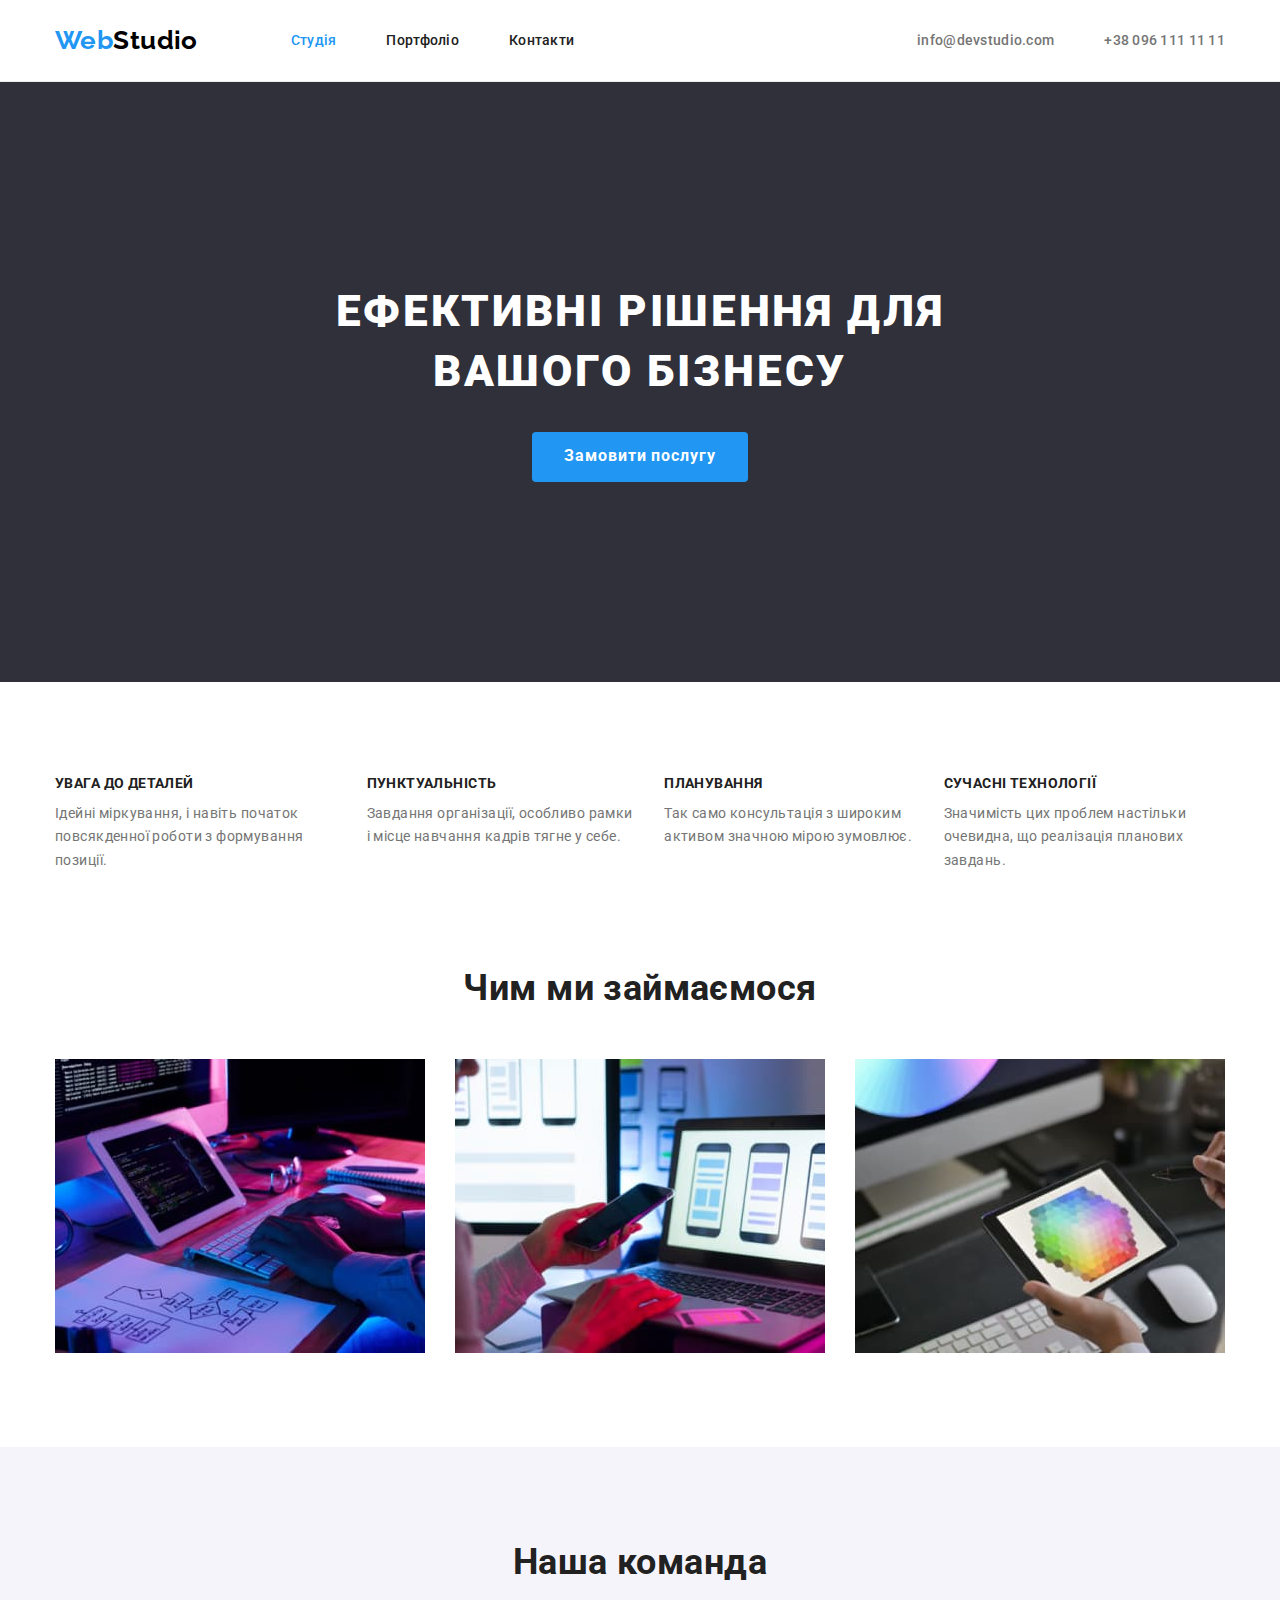
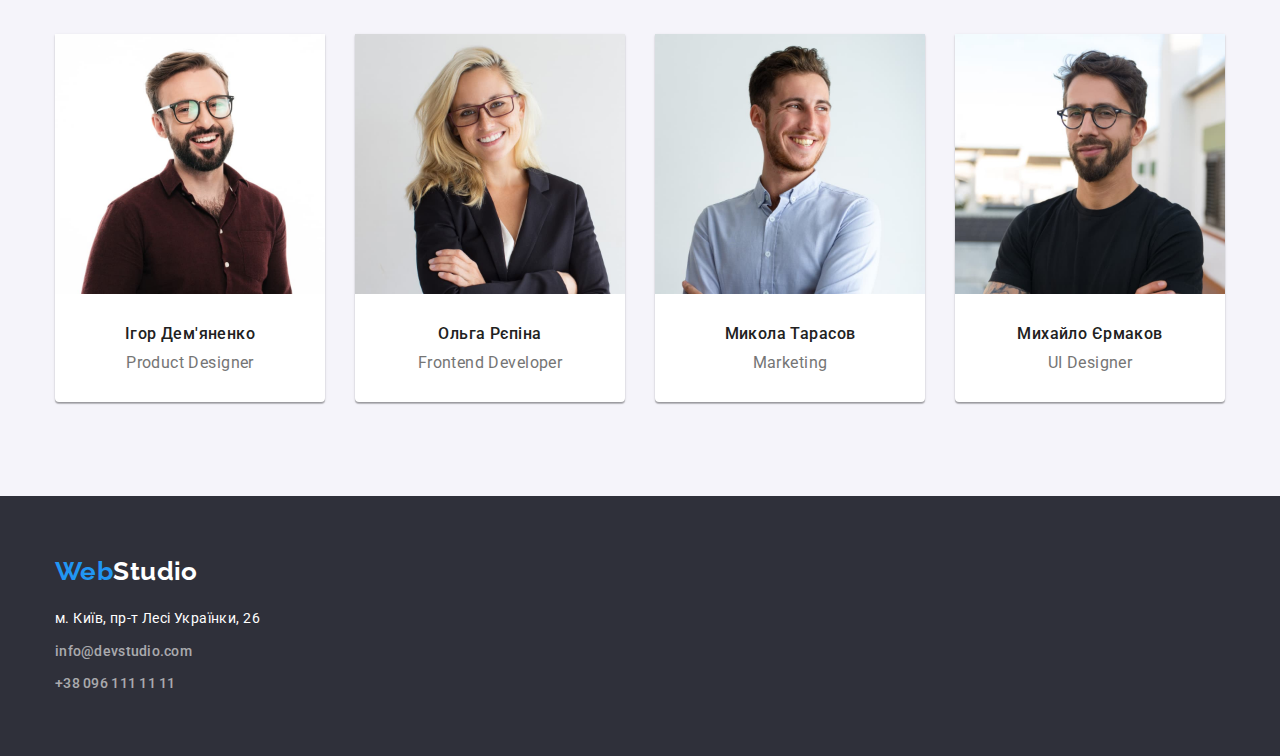
==== index.html @ d0f65059 "Добавлено исправления ментера" ====
<!DOCTYPE html>
<html lang="uk">
  <head>
    <meta charset="UTF-8" />
    <meta http-equiv="X-UA-Compatible" content="IE=edge" />
    <meta name="viewport" content="width=device-width, initial-scale=1.0" />
    <title>Головна</title>
    <!-- шрифти -->
    <link rel="preconnect" href="https://fonts.googleapis.com" />
    <link rel="preconnect" href="https://fonts.gstatic.com" crossorigin />
    <link
      href="https://fonts.googleapis.com/css2?family=Raleway:wght@700&family=Roboto:wght@400;500;700;900&display=swap"
      rel="stylesheet"
    />
    <!-- стилі -->
    <link
      rel="stylesheet"
      href=" https://cdnjs.cloudflare.com/ajax/libs/modern-normalize/1.1.0/modern-normalize.min.css"
    />
    <link rel="stylesheet" href="./css/styles.css" />
    <!-- <link rel="stylesheet" href="./css/main.css" /> -->
  </head>
  <body>
    <!-- Шапка сайту -->
    <header class="header">
      <div class="container div-header">
        <nav class="header-nav">
          <a class="logo logo-header link" href="./"><span class="logo-accent">Web</span>Studio</a>

          <ul class="menu list">
            <li class="menu-item">
              <a class="menu-link link-options link current" href="./index.html">Студія</a>
            </li>
            <li class="menu-item">
              <a class="menu-link link-options link" href="./portfolio.html">Портфоліо</a>
            </li>
            <li class="menu-item">
              <a class="menu-link link-options link" href="">Контакти</a>
            </li>
          </ul>
        </nav>
        <ul class="header-list list">
          <li class="header-list-inem">
            <a class="mailto link-options link" href="mailto:info@devstudio.com"
              >info@devstudio.com</a
            >
          </li>
          <li class="header-list-inem">
            <a class="contact-phone-number link-options link" href="tel:+380961111111"
              >+38 096 111 11 11</a
            >
          </li>
        </ul>
      </div>
    </header>

    <main>
      <!-- головна секція -->
      <section class="hero">
        <div class="container">
          <h1 class="hero-title title-transform">Ефективні рішення для вашого бізнесу</h1>
          <button class="button-primary button" type="button">Замовити послугу</button>
        </div>
      </section>

      <!-- секція без заголовку -->
      <section class="benefits section">
        <div class="container">
          <h2 class="visually-hidden">Наші переваги</h2>
          <ul class="benefits-list list">
            <li class="benefits-list-item">
              <h3 class="benefits-list-title title-transform">Увага до деталей</h3>
              <p class="benefits-list-text">
                Ідейні міркування, і навіть початок повсякденної роботи з формування позиції.
              </p>
            </li>
            <li class="benefits-list-item">
              <h3 class="benefits-list-title title-transform">Пунктуальність</h3>
              <p class="benefits-list-text">
                Завдання організації, особливо рамки і місце навчання кадрів тягне у себе.
              </p>
            </li>
            <li class="benefits-list-item">
              <h3 class="benefits-list-title title-transform">Планування</h3>
              <p class="benefits-list-text">
                Так само консультація з широким активом значною мірою зумовлює.
              </p>
            </li>
            <li class="benefits-list-item">
              <h3 class="benefits-list-title title-transform">Сучасні технології</h3>
              <p class="benefits-list-text">
                Значимість цих проблем настільки очевидна, що реалізація планових завдань.
              </p>
            </li>
          </ul>
        </div>
      </section>

      <!-- Список із картинок -->
      <section class="work section">
        <div class="container">
          <h2 class="work-title title">Чим ми займаємося</h2>
          <ul class="work-list list">
            <li class="work-list-item">
              <img
                class="work-list-item-img"
                src="./images/working_1.jpg"
                alt="Руки на клавіатурі перед монітором"
                width="370"
                height="294"
              />
            </li>
            <li class="work-list-item">
              <img
                class="work-list-item-img"
                src="./images/working_2.jpg"
                alt="Рука тримає телефон"
                width="370"
                height="294"
              />
            </li>
            <li class="work-list-item">
              <img
                class="work-list-item-img"
                src="./images/working_3.jpg"
                alt="Рука тримає планшет"
                width="370"
                height="294"
              />
            </li>
          </ul>
        </div>
      </section>

      <!-- команда  -->
      <section class="team section">
        <div class="container">
          <h2 class="team-title title">Наша команда</h2>
          <ul class="team-list list">
            <li class="team-list-item">
              <img
                class="team-list-item-img"
                src="./images/igor_demyanenko.jpg"
                alt="Ігор Дем'яненко"
                width="270"
                height="260"
              />
              <div class="div-team-item">
                <h3 class="team-list-item-title">Ігор Дем'яненко</h3>
                <p class="team-list-item-text">Product Designer</p>
              </div>
            </li>

            <li class="team-list-item">
              <img
                class="team-list-item-img"
                src="./images/olga_repina.jpg"
                alt="Ольга Рєпіна"
                width="270"
                height="260"
              />
              <div class="div-team-item">
                <h3 class="team-list-item-title">Ольга Рєпіна</h3>
                <p class="team-list-item-text">Frontend Developer</p>
              </div>
            </li>

            <li class="team-list-item">
              <img
                class="team-list-item-img"
                src="./images/nikolai_tarasov.jpg"
                alt="Микола Тарасов"
                width="270"
                height="260"
              />
              <div class="div-team-item">
                <h3 class="team-list-item-title">Микола Тарасов</h3>
                <p class="team-list-item-text">Marketing</p>
              </div>
            </li>

            <li class="team-list-item">
              <img
                class="team-list-item-img"
                src="./images/mikhail_ermakov.jpg"
                alt="Михайло Єрмаков"
                width="270"
                height="260"
              />
              <div class="div-team-item">
                <h3 class="team-list-item-title">Михайло Єрмаков</h3>
                <p class="team-list-item-text">UI Designer</p>
              </div>
            </li>
          </ul>
        </div>
      </section>
    </main>

    <footer class="footer">
      <div class="container div-links">
        <a class="logo logo-footer link" href="./"><span class="logo-accent">Web</span>Studio</a>
        <address class="footer-address">
          <ul class="footer-address-list list">
            <li class="footer-address-list-item">
              <a
                class="address-maps link"
                href="https://goo.gl/maps/CPtrU1FHBa2aNyZL9"
                target="_blank"
                rel="noopener noreferrer nofollow"
              >
                м. Київ, пр-т Лесі Українки, 26
              </a>
            </li>
            <li class="address-maps">
              <a class="mailto mailto-footer link-options link" href="mailto:info@devstudio.com"
                >info@devstudio.com</a
              >
            </li>
            <li class="address-maps">
              <a
                class="contact-phone-number phone-footer link-options link"
                href="tel:+380961111111"
                >+38 096 111 11 11</a
              >
            </li>
          </ul>
        </address>
      </div>
    </footer>
  </body>
</html>
---- css/styles.css ----
/* сброс настроек браузера */
h1,
h2,
h3,
h4,
p {
    margin-top: 0;
    margin-bottom: 0;
}

ul,
ol {
    margin-top: 0;
    margin-bottom: 0;
    padding-left: 0;
}

button {
    cursor: pointer;
}

img {
    display: block;
}

.list {
    list-style: none;
}

.link {
    text-decoration: none;
}

/* ------------------------------------ */
:root {
    /* палитра цветов */
    --primary-color: #212121;
    --secondary-color: #757575;
    --secondary-transparent-color: rgba(255, 255, 255, 0.6);
    --additional-color: #ffffff;
    --accent-color: #2196F3;
    /* текст */
    --primary-font-family: 'Roboto', sans-serif;
    --secondary-font-family: 'Raleway', sans-serif;
    /* фон */
    --primary-background-color: #ffffff;
    --secondary-background-color: #2F303A;
    --accent-background-color: #F5F4FA;
}
body {
    color: var(--primary-color);
    font-family: var(--primary-font-family);
    background-color: var(--primary-background-color);        
    font-size: 14px;
    letter-spacing: 0.03em;
    
}

/* -------------------------------------------- */
.container{
    width: 1200px;
    padding-right: 15px;
    padding-left: 15px;
    margin-right: auto;
    margin-left: auto;
}
/* ----------HEADER------------------------------ */
/* logo */
.logo {
    color: #000000;
    font-family: var(--secondary-font-family);
    font-weight: 700;
    font-size: 26px;
    line-height: 1.19;
}
.logo-accent {
    color: var(--accent-color);
}

.logo:hover {
    color: var(--accent-color);
}
/*-------------------------------------------------*/
/* header - ссылки*/
.menu-link {
    color: var(--primary-color);
}
.link-options{
    font-weight: 500;
    line-height: 1.14;
    letter-spacing: 0.02em;
    font-style: normal;
}
.link-options:hover,
.link-options:focus {
    color: var(--accent-color);
}

.mailto,
.contact-phone-number {
    color: var(--secondary-color);
}
.current {
    color: var(--accent-color);
}
/* --------------------------------------------------------- */
/* header -  позиционированиу */
.header{
    padding-top: 25px;
    padding-bottom: 25px;
    border-bottom: 1px solid #ECECEC;
}
.div-header{
    display:flex;
    justify-content: space-between;
    align-items: center;    
}
.header-nav{
    display: flex;
}
.menu{
    display: flex;
    align-items: center;
    column-gap: 50px;  
}
.logo-header{
    margin-right: 93px;
}
.header-list{
    display: flex;
    column-gap: 50px;   
}
/* ---------------------------------------------------------- */
/* background */
/* .section-background{
    background-color: var(--secondary-background-color);
} */

.team {
    background-color: var(--accent-background-color);
}
.section{
    padding: 94px 0;
}
.benefits{
    padding-bottom: 0px;
}
/* ============   HERO   ======================= */
.hero {
    padding-top: 200px;
    padding-bottom: 200px;
    background-color: var(--secondary-background-color);
    text-align: center;
}
.hero-title {
    color: var(--additional-color);
    width: 696px;
    margin-right: auto;
    margin-left: auto;
    font-weight: 900;
    font-size: 44px;
    line-height: 1.36;    
    letter-spacing: 0.06em;
    margin-bottom: 30px;    
}
.title-transform{
    text-transform: uppercase;
}
/* ---------------------------------------------- */
/* кнопка */
.button {
    font-family: inherit;
    cursor: pointer;
    font-size: 16px;
    border: none;
}

.button-primary {
    color: var(--additional-color);
    background-color: var(--accent-color);
    font-weight: 700;
    line-height: 1.9;
    letter-spacing: 0.06em;
    width: 216px;
    height: 50px;   
    margin-right: auto;
    margin-left: auto;
    border-radius: 4px;
} 
.button-secondary {
    color: var(--primary-color);
    background-color: var(--accent-background-color);
    font-weight: 500;
    line-height: 1.6;     
    padding:6px 22px;
    border-radius: 4px;    
   
}
.button-primary:hover,
.button-primary:focus {
    background-color: #188CE8;
}
.button-secondary:hover,
.button-secondary:focus {
    color: var(--additional-color);
    background-color: var(--accent-color);
}

.button-activ:active{
    color: var(--accent-color);
}

/* =============  benefits  =========== */
/* скрываем заголовок */
.visually-hidden {
    position: absolute;
    white-space: nowrap;
    width: 1px;
    height: 1px;
    overflow: hidden;
    border: 0;
    padding: 0;
    clip: rect(0 0 0 0);
    clip-path: inset(50%);
    margin: -1px;    
}
/* ---------------------- */

.benefits-list-title {    
    font-size: 14px;
    line-height: 1.14; 
    margin-bottom: 10px;   
}

.benefits-list-text {
    color: var(--secondary-color);    
    line-height: 1.71;   
}
/* ------------------------- */
/* позиционирование */
.benefits-list{
    display: flex;
    column-gap: 30px;
}
.benefits-list-item {
    flex-basis: calc((100%-90px)/4);
}
/* ===============   work   ============================ */
/* заголовки для секции work и team */
.title {   
    font-size: 36px;
    line-height: 1.17;
    margin-bottom: 50px; 
    text-align: center;
}
/* ------------------------- */
/* позиционирование */
.work-list{
    display: flex;
    column-gap: 30px;
}
.work-list-item{
    flex-basis: calc((100%-60px)/3)
}

 /* =============   team   ================================ */
.team-list-item{
    background-color: var(--primary-background-color);
    box-shadow: 0px 1px 3px rgba(0, 0, 0, 0.12), 0px 1px 1px rgba(0, 0, 0, 0.14), 0px 2px 1px rgba(0, 0, 0, 0.2);
    border-radius: 0px 0px 4px 4px;
    flex-basis: calc((100%-90px)/4)
}

.team-list-item-title {
    font-weight: 500;
    font-size: 16px;
    line-height: 1.19;   
    margin-bottom: 10px;
    text-align: center;
}    
.team-list-item-text {
    color: var(--secondary-color);    
    font-size: 16px;
    line-height: 1.19; 
    text-align: center;
   }
   .div-team-item{
    padding: 30px;
   }

/* ----------------------- */
/* позиционирование */
.team-list{
    display: flex;
    column-gap: 30px;
}
/* ===============   footer   =================================== */

.address-maps {
    color: var(--additional-color);    
    line-height: 1.71; 
    font-style: normal; 
}

.mailto-footer,
.phone-footer{
    color: rgba(255, 255, 255, 0.6);
    

}

/* ---------------------------------------------- */
/* позиционирование */
.logo-footer {
    color: var(--additional-color);
    margin-bottom: 20px;
}

.footer {
    padding: 60px 0;
    background-color: var(--secondary-background-color);
}
/* ============================= */
 .div-links{
    display: flex;
    flex-direction: column;
}

  .footer-address-list { 
    display: flex;
    flex-direction: column;
    row-gap: 9px;
}

/*================   portfolio   =========================== */

.portfolio-link-title{ 
    color: var(--primary-color);   
    font-size: 18px;
    line-height: 2;
    letter-spacing: 0.06em;   
}
.portfolio-link-text{
    color: var(--secondary-color);   
    font-size: 16px;
    line-height: 1.19;
   }

/*----------------------------------------------------------*/
/* позиционирование */

.portfolio-btn-list{
display: flex;
justify-content: center;
column-gap: 8px;
margin-bottom: 50px;
    
}

 .portfolio-links-list {    
    display: flex;
    flex-wrap: wrap;
    gap: 30px;    
 }

  /* .portfolio-link-item{     */
    /* border-bottom: 1px solid #EEEEEE; */
    /* flex-basis: calc((100%-60px)/3); */
 /* }  */

 .div-link-border{
    border:  1px solid #EEEEEE;
    padding: 20px 24px;
 }
 /* ---------------------------------------------------------- */
---- css/main.css ----
/* сброс настроек браузера */
h1,
h2,
h3,
h4,
p {
    margin-top: 0;
    margin-bottom: 0;
}

ul,
ol {
    margin-top: 0;
    margin-bottom: 0;
    padding-left: 0;
}

button {
    cursor: pointer;
}

img {
    display: block;
}

.list {
    list-style: none;
}

.link {
    text-decoration: none;
}

/* ------------------------------------ */
.container {
    width: 1200px;
    margin-left: auto;
    margin-right: auto;
    padding-left: 15px;
    padding-right: 15px;

}

/* ------------------------------------- */
:root {
    /* палитра цветов */
    --primary-color: #212121;
    --secondary-color: #757575;
    --secondary-transparent-color: rgba(255, 255, 255, 0.6);
    --additional-color: #ffffff;

    --accent-color: #2196F3;
    /* текст */
    --primary-font-family: 'Roboto', sans-serif;
    --secondary-font-family: 'Raleway', sans-serif;
    /* фон */
    --primary-background-color: #ffffff;
    --secondary-background-color: #2F303A;
    --accent-background-color: #F5F4FA;
}

body {
    color: var(--primary-color);
    font-family: var(--primary-font-family);
    background-color: var(--primary-background-color);
    letter-spacing: 0.03em;
    /* font-weight: 400; */
    font-size: 14px;
    line-height: 1.9;
}

/* -------------------------------------------- */
/* logo */
.accent {
    color: var(--accent-color);
}

.logo {
    color: #000000;
    font-family: Raleway;
    font-weight: 700;
    font-size: 26px;
    line-height: 1.19;

}

.footer-logo {
    color: var(--additional-color);
    margin-right: auto;
    margin-bottom: 20px;
}

.logo:hover {
    color: var(--accent-color);
}

/*-------------------------------------------------*/
/* header */

.menu-link {
    color: var(--primary-color);
}

.menu-link,
.mailto,
.contact-phone-number {
    font-weight: 500;
    line-height: 1.14;
    letter-spacing: 0.02em;
}

.menu-link:hover,
.menu-link:focus {
    color: var(--accent-color);
}

.mailto,
.contact-phone-number {
    color: var(--secondary-color);
}

/* ------------------------ */
/* header позиционирование */
.header-div-container {
    display: flex;
    justify-content: space-between;
    align-items: center;
}

.header-nav {
    display: flex;
    align-items: center;
}

.logo-header {
    margin-right: 93px;
}

.menu {
    display: flex;
    align-items: center;
    gap: 50px;
}

.header-list {
    display: flex;
    align-items: center;
    gap: 50px;
}

.header {
    padding-top: 24px;
    padding-bottom: 25px;
}


/* --------------------------------------------------------- */
/* задний фон */
.hero,
.footer {
    background-color: var(--secondary-background-color);
}

.hero {
    padding-top: 200px;
    padding-bottom: 200px;
}

.team {
    background-color: var(--accent-background-color);
}

.section {
    padding: 94px;
}

/* ----------------------------------------------------------- */
/* hero */
.hero-title {
    color: var(--additional-color);
    font-weight: 900;
    font-size: 44px;
    line-height: 1.36;
    letter-spacing: 0.06em;
    text-transform: uppercase;
    align-content: center;
}

/*-------------------- */
/* ---------------------------------------------- */
/* кнопка */
.button {
    font-family: inherit;
    cursor: pointer;
    font-size: 16px;
}

.button-primary {
    color: var(--additional-color);
    background-color: var(--accent-color);
    font-weight: 700;
    letter-spacing: 0.06em;
}

.button-secondary {
    color: var(--primary-color);
    background-color: var(--accent-background-color);
    font-weight: 500;
    line-height: 1.6;
}

.button-primary:hover,
.button-primary:focus {
    background-color: #188CE8;
}

.button-secondary:hover,
.button-secondary:focus {
    color: var(--additional-color);
    background-color: var(--accent-color);
}

.button-activ:active {
    color: var(--accent-color);
}

/* ----------------------------------------------------------- */
.benefits-list {
    display: flex;
    /* justify-content: space-between; */
    column-gap: 30px;
}

.benefits-list-item {
    flex-basis: calc((100%-90px)/4);
}

.benefits-list-title {
    font-size: 14px;
    line-height: 1.14;
    text-transform: uppercase;
    margin-bottom: 10px;
}

.benefits-list-text {
    color: var(--secondary-color);
    line-height: 1.71;
}

/* скрываем заголовок */
.visually-hidden {
    position: absolute;
    white-space: nowrap;
    width: 1px;
    height: 1px;
    overflow: hidden;
    border: 0;
    padding: 0;
    clip: rect(0 0 0 0);
    clip-path: inset(50%);
    margin: -1px;
}

/* --------------------------------------------------------- */
/* заголовки для секции work и team */
.work {
    padding-bottom: 94px;
}

.title {
    font-size: 36px;
    line-height: 1.17;
    text-align: center;
    margin-bottom: 50px;
}

/* ----------------------------------------- */
.work-list {
    display: flex;
    justify-content: space-between;
}

.work-list-item {
    flex-basis: calc((100%-60px)/3);
}

/* ------------------------------------------------------- */
/* team */
.team {
    background-color: var(--accent-background-color);
}

.team-list-item-title {
    font-weight: 500;
    font-size: 16px;
    line-height: 1.19;
    text-align: center;
    margin-top: 30px;

}

.team-list-item-text {
    color: var(--secondary-color);
    font-size: 16px;
    line-height: 1.19;
    text-align: center;
    margin-top: 10px;

}

/* -------------------- */
.team-list {
    display: flex;
    column-gap: 30px;
}

.team-list-item {
    flex-basis: calc((100%-90px)/4);
}

/* --------------------------------------------- */
/* footer */
.address-maps {
    color: var(--additional-color);
    line-height: 1.71;
    font-style: normal;
}


.address-maps>.mailto,
.address-maps>.contact-phone-number {
    color: rgba(255, 255, 255, 0.6);
}

.contact-phone-number:hover,
.contact-phone-number:focus {
    color: var(--accent-color);
}

.mailto:hover,
.mailto:focus {
    color: var(--accent-color);
}

/* ------------------------------ */
.footer-logo {
    margin-bottom: 20px;
}

.footer {
    padding: 60px;
}

.div-footer-link {
    display: flex;
    flex-direction: column;
}

.footer-address-list {
    display: flex;
    flex-direction: column;
    column-gap: 9px;
}

/* ------------------------------------------------------ */
/* portfolio-*/

.portfolio-link-title {
    color: var(--primary-color);
    font-size: 18px;
    line-height: 2;
    letter-spacing: 0.06em;
}

.portfolio-link-text {
    color: var(--secondary-color);
    font-size: 16px;
}

.current {
    color: var(--accent-color);
}

/*----------------------------------------------------------*/
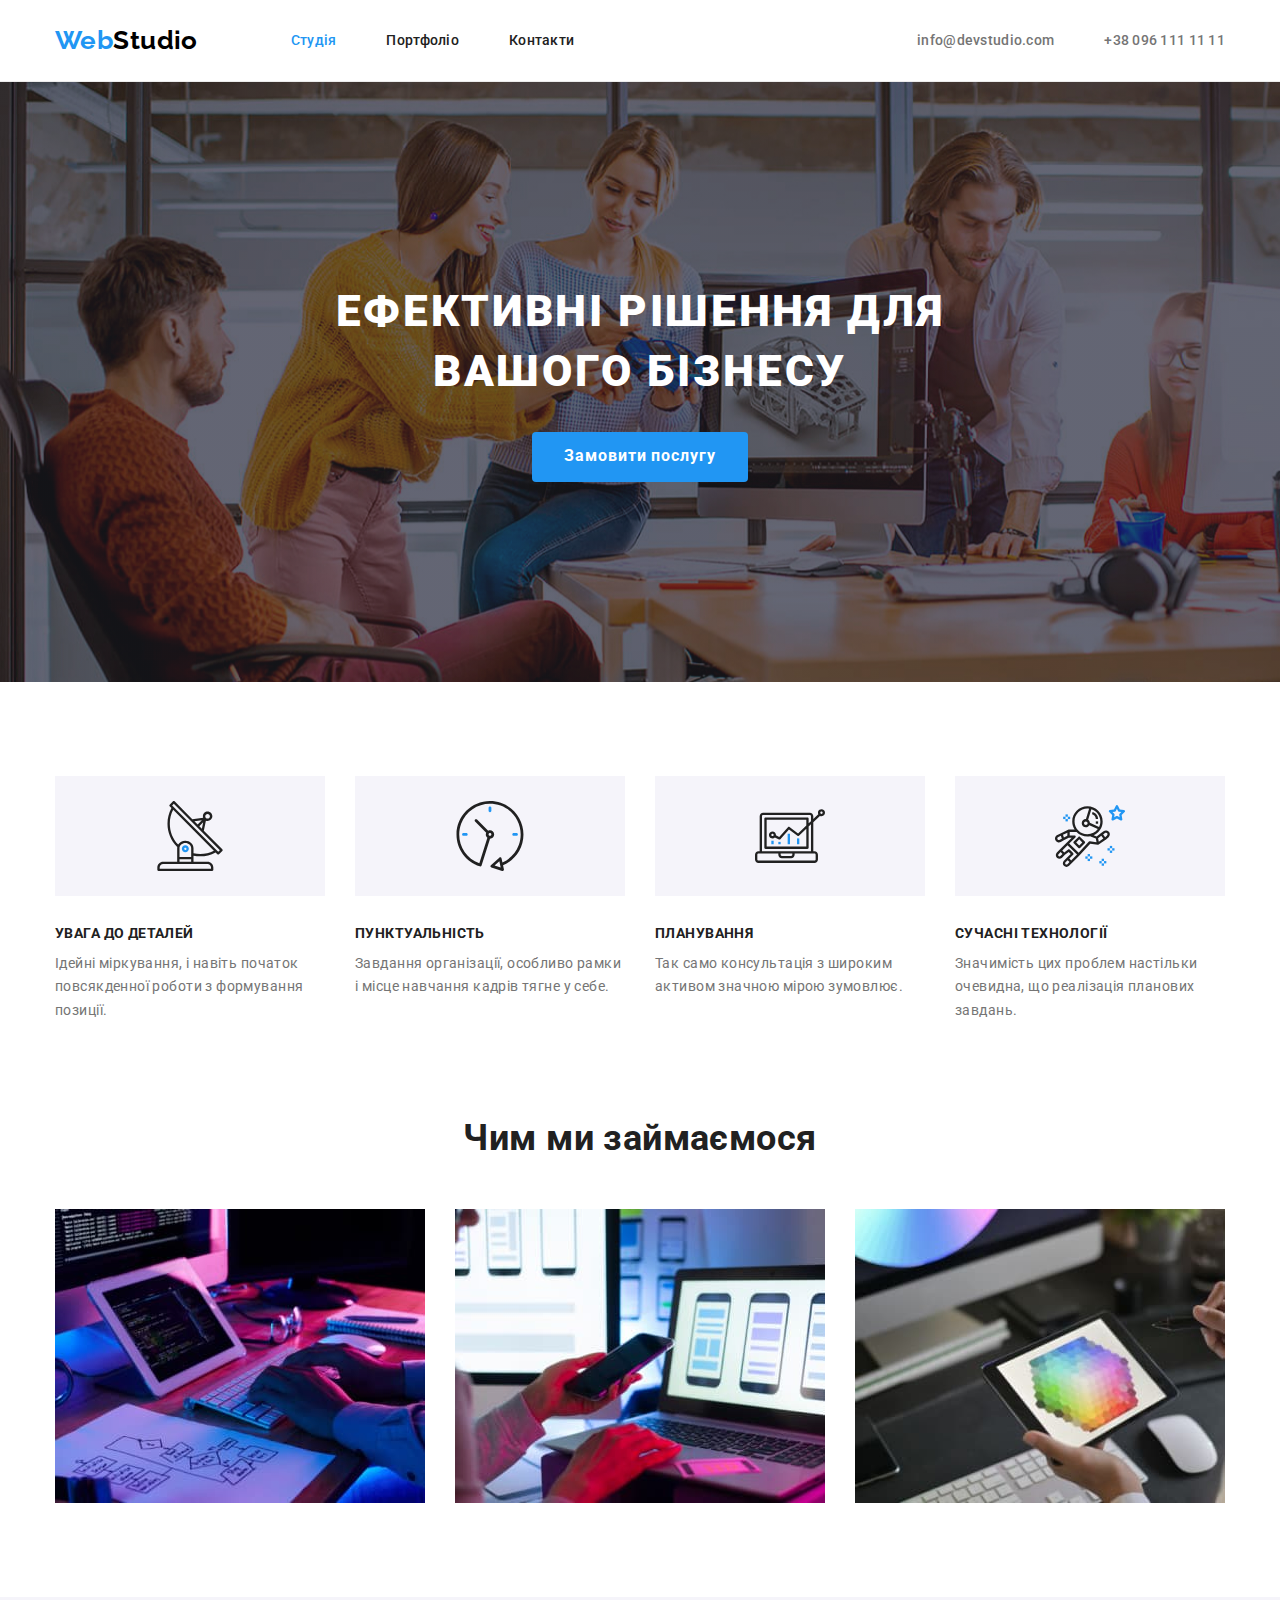
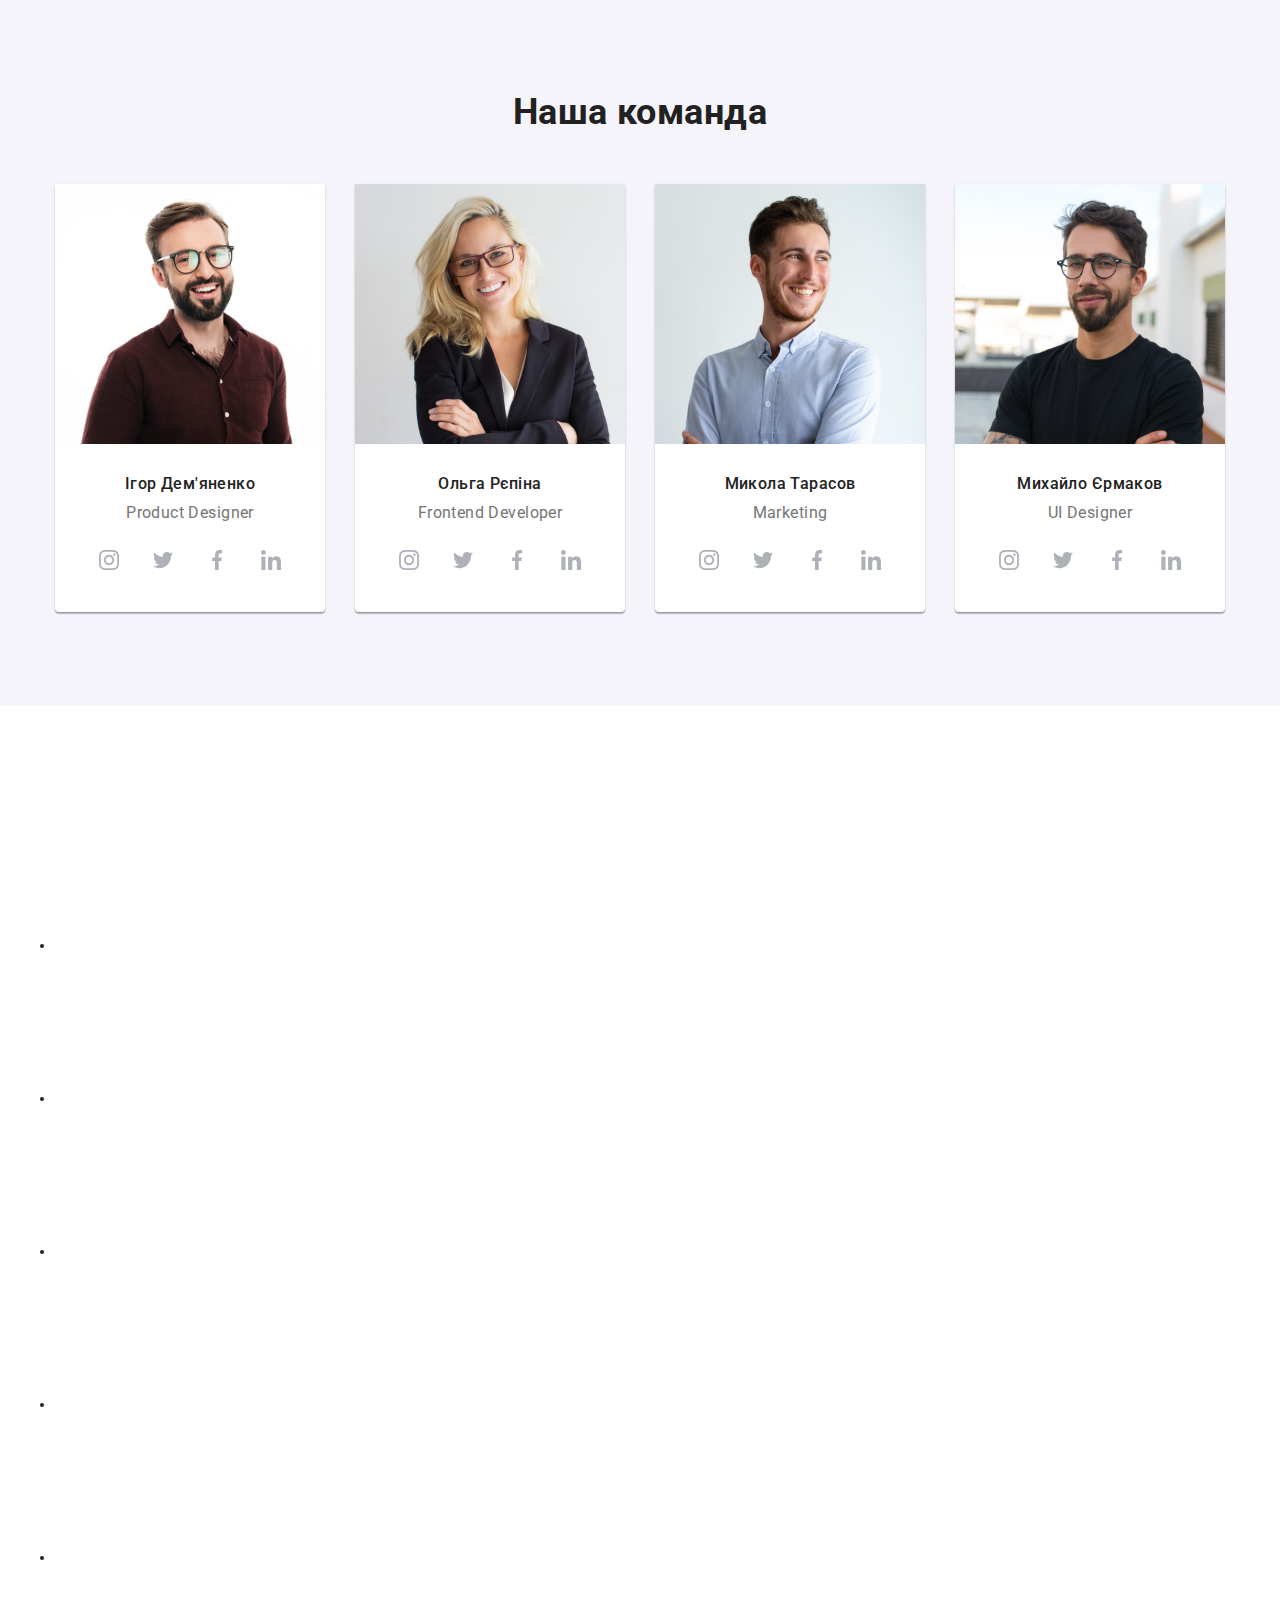
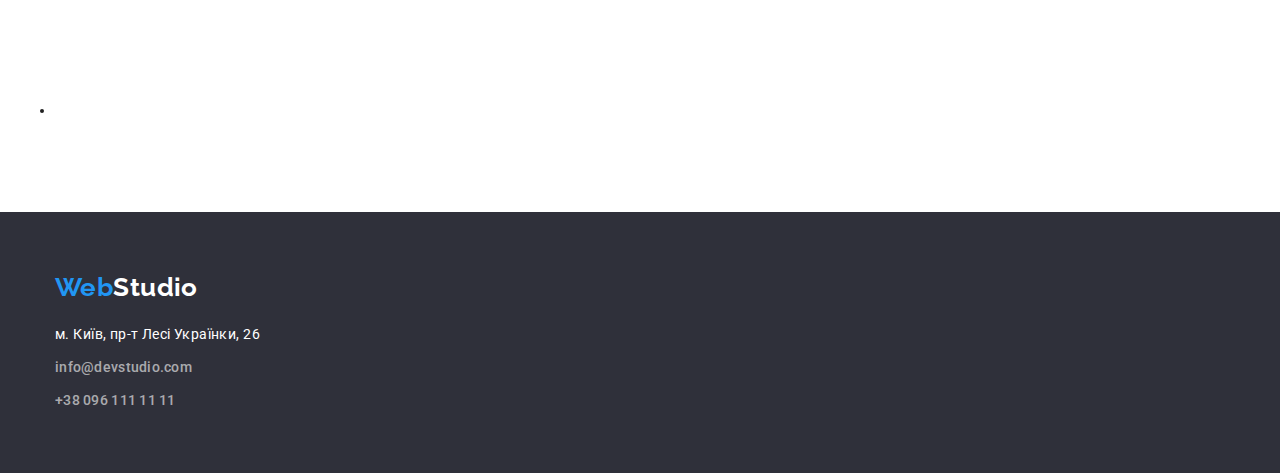
==== commit 3eae5d22: "Добавляет иконки и новую секцию" ====
--- a/index.html
+++ b/index.html
@@ -18,7 +18,6 @@
       href=" https://cdnjs.cloudflare.com/ajax/libs/modern-normalize/1.1.0/modern-normalize.min.css"
     />
     <link rel="stylesheet" href="./css/styles.css" />
-    <!-- <link rel="stylesheet" href="./css/main.css" /> -->
   </head>
   <body>
     <!-- Шапка сайту -->
@@ -69,24 +68,46 @@
           <h2 class="visually-hidden">Наші переваги</h2>
           <ul class="benefits-list list">
             <li class="benefits-list-item">
+              <div class="benefits-img">
+                <svg aria-label="" class="benefits-img-icon">
+                  <use href="./images/sprite.svg#icon-antenna"></use>
+                </svg>
+              </div>
               <h3 class="benefits-list-title title-transform">Увага до деталей</h3>
               <p class="benefits-list-text">
                 Ідейні міркування, і навіть початок повсякденної роботи з формування позиції.
               </p>
             </li>
+
             <li class="benefits-list-item">
+              <div class="benefits-img">
+                <svg aria-label="" class="benefits-img-icon">
+                  <use href="./images/sprite.svg#icon-clock"></use>
+                </svg>
+              </div>
               <h3 class="benefits-list-title title-transform">Пунктуальність</h3>
               <p class="benefits-list-text">
                 Завдання організації, особливо рамки і місце навчання кадрів тягне у себе.
               </p>
             </li>
+
             <li class="benefits-list-item">
+              <div class="benefits-img">
+                <svg aria-label="" class="benefits-img-icon">
+                  <use href="./images/sprite.svg#icon-diagram"></use>
+                </svg>
+              </div>
               <h3 class="benefits-list-title title-transform">Планування</h3>
               <p class="benefits-list-text">
                 Так само консультація з широким активом значною мірою зумовлює.
               </p>
             </li>
             <li class="benefits-list-item">
+              <div class="benefits-img">
+                <svg aria-label="" class="benefits-img-icon">
+                  <use href="./images/sprite.svg#icon-astronaut"></use>
+                </svg>
+              </div>
               <h3 class="benefits-list-title title-transform">Сучасні технології</h3>
               <p class="benefits-list-text">
                 Значимість цих проблем настільки очевидна, що реалізація планових завдань.
@@ -148,6 +169,33 @@
               <div class="div-team-item">
                 <h3 class="team-list-item-title">Ігор Дем'яненко</h3>
                 <p class="team-list-item-text">Product Designer</p>
+
+                <ul class="social-list list">
+                  <li class="social-list-item">
+                    <a href="https://www.instagram.com/" class="social-list-link"
+                      ><svg lang="en" aria-label="instagram icon" class="social-list-icon">
+                        <use href="./images/sprite.svg#icon-instagram"></use></svg
+                    ></a>
+                  </li>
+                  <li class="social-list-item">
+                    <a href="https://twitter.com/" class="social-list-link"
+                      ><svg lang="en" aria-label="twetter icon" class="social-list-icon">
+                        <use href="./images/sprite.svg#icon-twitter"></use></svg
+                    ></a>
+                  </li>
+                  <li class="social-list-item">
+                    <a href="https://www.facebook.com/" class="social-list-link"
+                      ><svg lang="en" aria-label="fasebook icon" class="social-list-icon">
+                        <use href="./images/sprite.svg#icon-facebook"></use></svg
+                    ></a>
+                  </li>
+                  <li class="social-list-item">
+                    <a href="https://www.linkedin.com/" class="social-list-link"
+                      ><svg lang="en" aria-label="LinkedIn icon" class="social-list-icon">
+                        <use href="./images/sprite.svg#icon-linkedin"></use></svg
+                    ></a>
+                  </li>
+                </ul>
               </div>
             </li>
 
@@ -162,6 +210,32 @@
               <div class="div-team-item">
                 <h3 class="team-list-item-title">Ольга Рєпіна</h3>
                 <p class="team-list-item-text">Frontend Developer</p>
+                <ul class="social-list list">
+                  <li class="social-list-item">
+                    <a href="https://www.instagram.com/" class="social-list-link"
+                      ><svg lang="en" aria-label="instagram icon" class="social-list-icon">
+                        <use href="./images/sprite.svg#icon-instagram"></use></svg
+                    ></a>
+                  </li>
+                  <li class="social-list-item">
+                    <a href="https://twitter.com/" class="social-list-link"
+                      ><svg lang="en" aria-label="twetter icon" class="social-list-icon">
+                        <use href="./images/sprite.svg#icon-twitter"></use></svg
+                    ></a>
+                  </li>
+                  <li class="social-list-item">
+                    <a href="https://www.facebook.com/" class="social-list-link"
+                      ><svg lang="en" aria-label="fasebook icon" class="social-list-icon">
+                        <use href="./images/sprite.svg#icon-facebook"></use></svg
+                    ></a>
+                  </li>
+                  <li class="social-list-item">
+                    <a href="https://www.linkedin.com/" class="social-list-link"
+                      ><svg lang="en" aria-label="LinkedIn icon" class="social-list-icon">
+                        <use href="./images/sprite.svg#icon-linkedin"></use></svg
+                    ></a>
+                  </li>
+                </ul>
               </div>
             </li>
 
@@ -176,6 +250,32 @@
               <div class="div-team-item">
                 <h3 class="team-list-item-title">Микола Тарасов</h3>
                 <p class="team-list-item-text">Marketing</p>
+                <ul class="social-list list">
+                  <li class="social-list-item">
+                    <a href="https://www.instagram.com/" class="social-list-link"
+                      ><svg lang="en" aria-label="instagram icon" class="social-list-icon">
+                        <use href="./images/sprite.svg#icon-instagram"></use></svg
+                    ></a>
+                  </li>
+                  <li class="social-list-item">
+                    <a href="https://twitter.com/" class="social-list-link"
+                      ><svg lang="en" aria-label="twetter icon" class="social-list-icon">
+                        <use href="./images/sprite.svg#icon-twitter"></use></svg
+                    ></a>
+                  </li>
+                  <li class="social-list-item">
+                    <a href="https://www.facebook.com/" class="social-list-link"
+                      ><svg lang="en" aria-label="fasebook icon" class="social-list-icon">
+                        <use href="./images/sprite.svg#icon-facebook"></use></svg
+                    ></a>
+                  </li>
+                  <li class="social-list-item">
+                    <a href="https://www.linkedin.com/" class="social-list-link"
+                      ><svg lang="en" aria-label="LinkedIn icon" class="social-list-icon">
+                        <use href="./images/sprite.svg#icon-linkedin"></use></svg
+                    ></a>
+                  </li>
+                </ul>
               </div>
             </li>
 
@@ -190,7 +290,70 @@
               <div class="div-team-item">
                 <h3 class="team-list-item-title">Михайло Єрмаков</h3>
                 <p class="team-list-item-text">UI Designer</p>
-              </div>
+                <ul class="social-list list">
+                  <li class="social-list-item">
+                    <a href="https://www.instagram.com/" class="social-list-link"
+                      ><svg lang="en" aria-label="instagram icon" class="social-list-icon">
+                        <use href="./images/sprite.svg#icon-instagram"></use></svg
+                    ></a>
+                  </li>
+                  <li class="social-list-item">
+                    <a href="https://twitter.com/" class="social-list-link"
+                      ><svg lang="en" aria-label="twetter icon" class="social-list-icon">
+                        <use href="./images/sprite.svg#icon-twitter"></use></svg
+                    ></a>
+                  </li>
+                  <li class="social-list-item">
+                    <a href="https://www.facebook.com/" class="social-list-link"
+                      ><svg lang="en" aria-label="fasebook icon" class="social-list-icon">
+                        <use href="./images/sprite.svg#icon-facebook"></use></svg
+                    ></a>
+                  </li>
+                  <li class="social-list-item">
+                    <a href="https://www.linkedin.com/" class="social-list-link"
+                      ><svg lang="en" aria-label="LinkedIn icon" class="social-list-icon">
+                        <use href="./images/sprite.svg#icon-linkedin"></use></svg
+                    ></a>
+                  </li>
+                </ul>
+              </div>
+            </li>
+          </ul>
+        </div>
+      </section>
+
+      <section class="client section">
+        <div class="container">
+          <ul class="client-list">
+            <li class="client-item">
+              <a href="" class="client-link"
+                ><svg aria-label="Логотип клієнта" class="client-list-item"><use href=""></use></svg
+              ></a>
+            </li>
+            <li class="client-item">
+              <a href="" class="client-link"
+                ><svg aria-label="Логотип клієнта" class="client-list-item"><use href=""></use></svg
+              ></a>
+            </li>
+            <li class="client-item">
+              <a href="" class="client-link"
+                ><svg aria-label="Логотип клієнта" class="client-list-item"><use href=""></use></svg
+              ></a>
+            </li>
+            <li class="client-item">
+              <a href="" class="client-link"
+                ><svg aria-label="Логотип клієнта" class="client-list-item"><use href=""></use></svg
+              ></a>
+            </li>
+            <li class="client-item">
+              <a href="" class="client-link"
+                ><svg aria-label="Логотип клієнта" class="client-list-item"><use href=""></use></svg
+              ></a>
+            </li>
+            <li class="client-item">
+              <a href="" class="client-link"
+                ><svg aria-label="Логотип клієнта" class="client-list-item"><use href=""></use></svg
+              ></a>
             </li>
           </ul>
         </div>
--- a/css/styles.css
+++ b/css/styles.css
@@ -44,8 +44,9 @@
     --secondary-font-family: 'Raleway', sans-serif;
     /* фон */
     --primary-background-color: #ffffff;
-    --secondary-background-color: #2F303A;
+    --secondary-background-color-dark: #2F303A;
     --accent-background-color: #F5F4FA;
+    --secondary-background-color:#C4C4C4;
 }
 body {
     color: var(--primary-color);
@@ -149,8 +150,11 @@
 .hero {
     padding-top: 200px;
     padding-bottom: 200px;
-    background-color: var(--secondary-background-color);
     text-align: center;
+    background-color: var(--secondary-background-color);    
+    background-image: linear-gradient(rgba(47, 48, 58, 0.4) ,rgba(47, 48, 58, 0.4)), url("../images/bg/hero-bg.jpg");
+    background-size: cover;
+    
 }
 .hero-title {
     color: var(--additional-color);
@@ -245,6 +249,21 @@
 .benefits-list-item {
     flex-basis: calc((100%-90px)/4);
 }
+/* ----------- svg ------------- */
+.benefits-img{
+    display: flex;
+    justify-content:center;
+    align-items: center;
+    background-color: #F5F4FA;
+    width: 270px;
+    height: 120px;
+    margin-bottom: 30px;    
+}
+.benefits-img-icon{    
+    width: 70px;
+    height: 70px; 
+}
+
 /* ===============   work   ============================ */
 /* заголовки для секции work и team */
 .title {   
@@ -283,10 +302,49 @@
     font-size: 16px;
     line-height: 1.19; 
     text-align: center;
-   }
+    margin-bottom: 16px;
+}
    .div-team-item{
-    padding: 30px;
-   }
+    padding: 30px 32px;
+}
+/* ---------  social icon   ---------- */
+.social-list{
+    display: flex;
+    justify-content: center;
+    column-gap: 10px;
+
+}
+.social-list-link {
+    display: flex;
+    align-items: center;
+    justify-content: center;   
+    width: 44px;
+    height: 44px;
+    border-radius: 50%;    
+}    
+.social-list-icon{
+    width: 20px;
+    height: 20px;
+    /* fill: #AFB1B8; */
+}
+
+/* --------- hover,focus ----------- */
+.social-list-icon:hover{
+    fill: var(--accent-color);
+}
+.social-list-link:hover .social-list-icon,
+.social-list-link:focus .social-list-icon{
+    fill: var(--additional-color);
+}
+.social-list-link:hover,
+.social-list-link:focus {
+    color: var(--accent-color);
+}
+
+
+
+
+
 
 /* ----------------------- */
 /* позиционирование */
@@ -318,7 +376,7 @@
 
 .footer {
     padding: 60px 0;
-    background-color: var(--secondary-background-color);
+    background-color: var(--secondary-background-color-dark);
 }
 /* ============================= */
  .div-links{
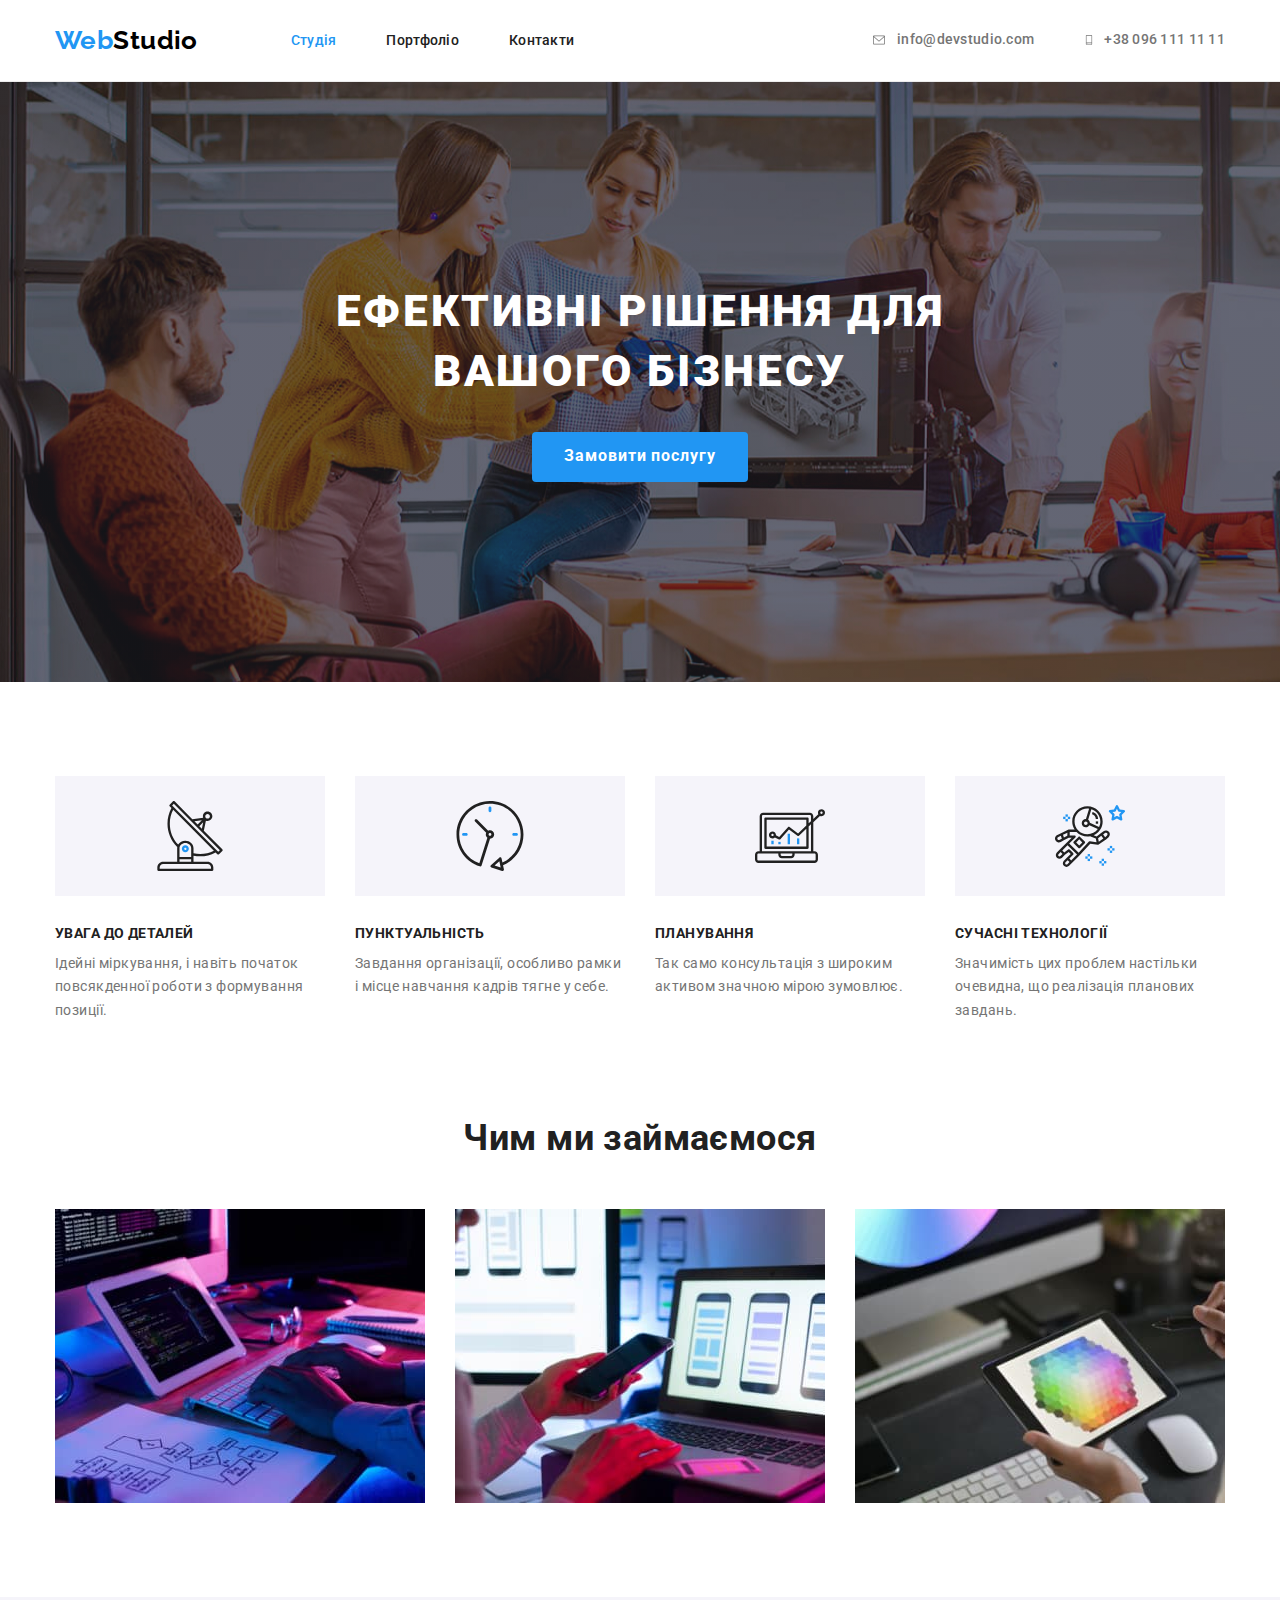
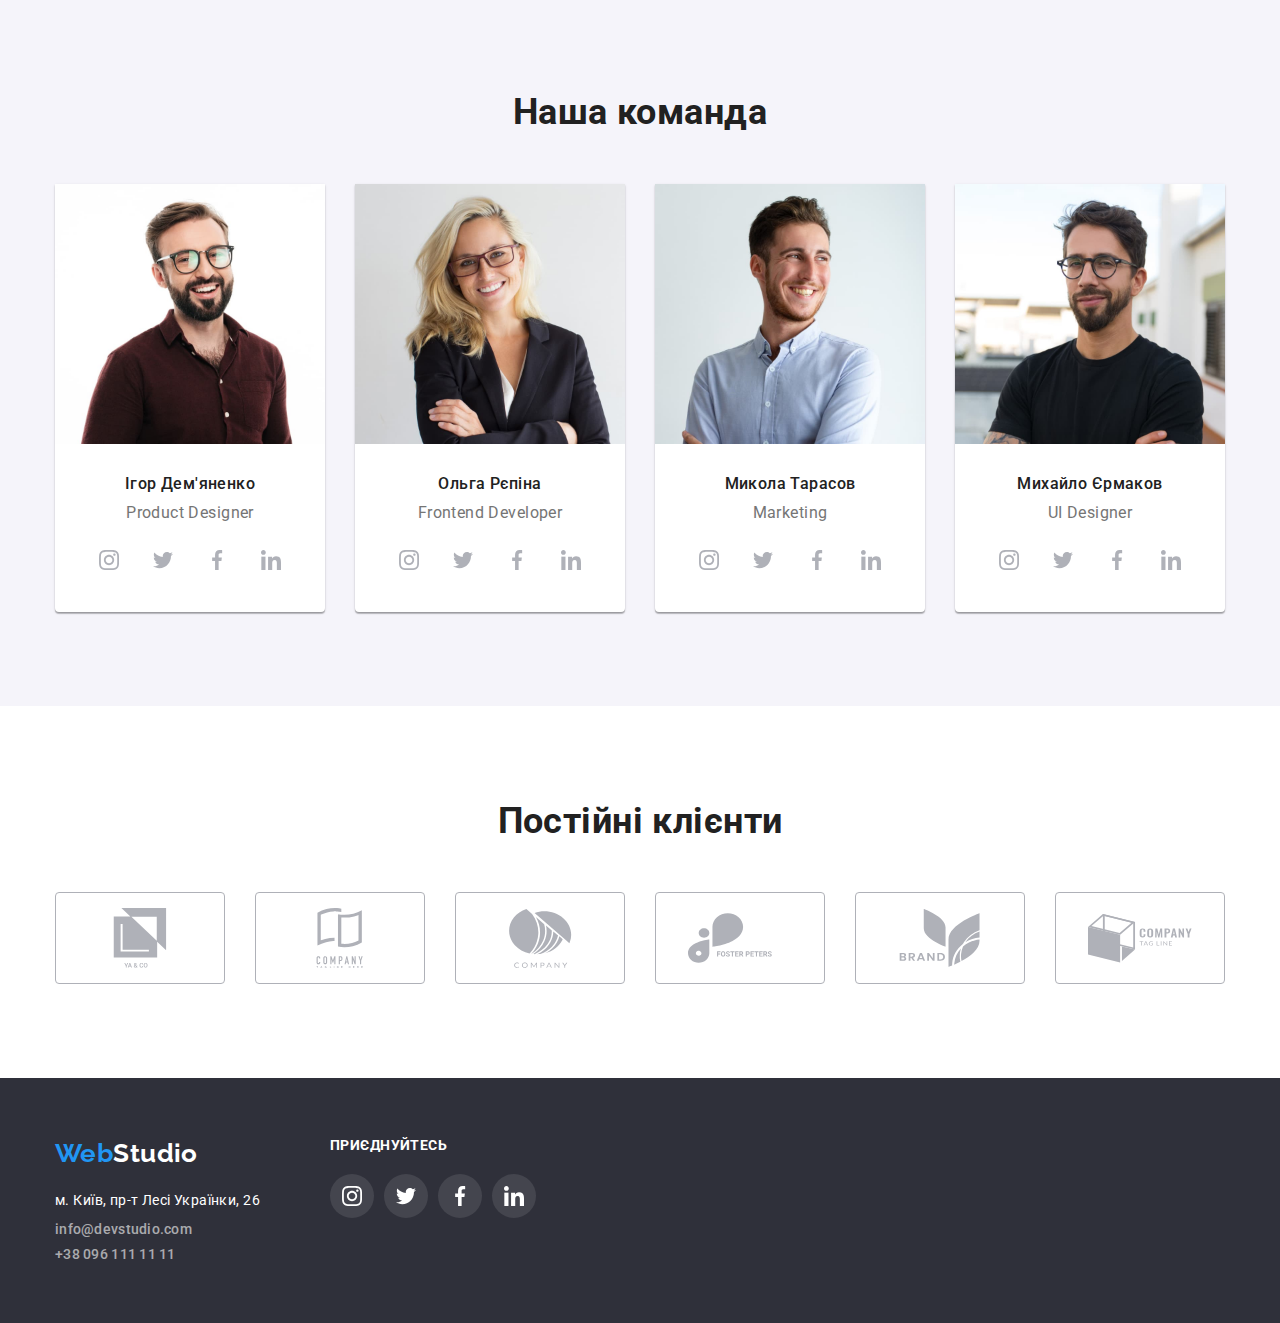
==== commit 9d8174c9: "Добавляет черновой вариант 4дз" ====
--- a/index.html
+++ b/index.html
@@ -41,11 +41,20 @@
         <ul class="header-list list">
           <li class="header-list-inem">
             <a class="mailto link-options link" href="mailto:info@devstudio.com"
+              ><svg
+                aria-label="Почтова скринька"
+                class="header-list-icon"
+                width="16px"
+                height="12px"
+              >
+                <use href="./images/sprite.svg#icon-envelope-hover"></use></svg
               >info@devstudio.com</a
             >
           </li>
           <li class="header-list-inem">
             <a class="contact-phone-number link-options link" href="tel:+380961111111"
+              ><svg aria-label="Номер телефону" class="header-list-icon" width="10px" height="16px">
+                <use href="./images/sprite.svg#icon-smartphone"></use></svg
               >+38 096 111 11 11</a
             >
           </li>
@@ -172,25 +181,25 @@
 
                 <ul class="social-list list">
                   <li class="social-list-item">
-                    <a href="https://www.instagram.com/" class="social-list-link"
+                    <a href="https://www.instagram.com/" class="social-list-link social-link"
                       ><svg lang="en" aria-label="instagram icon" class="social-list-icon">
                         <use href="./images/sprite.svg#icon-instagram"></use></svg
                     ></a>
                   </li>
                   <li class="social-list-item">
-                    <a href="https://twitter.com/" class="social-list-link"
+                    <a href="https://twitter.com/" class="social-list-link social-link"
                       ><svg lang="en" aria-label="twetter icon" class="social-list-icon">
                         <use href="./images/sprite.svg#icon-twitter"></use></svg
                     ></a>
                   </li>
                   <li class="social-list-item">
-                    <a href="https://www.facebook.com/" class="social-list-link"
+                    <a href="https://www.facebook.com/" class="social-list-link social-link"
                       ><svg lang="en" aria-label="fasebook icon" class="social-list-icon">
                         <use href="./images/sprite.svg#icon-facebook"></use></svg
                     ></a>
                   </li>
                   <li class="social-list-item">
-                    <a href="https://www.linkedin.com/" class="social-list-link"
+                    <a href="https://www.linkedin.com/" class="social-list-link social-link"
                       ><svg lang="en" aria-label="LinkedIn icon" class="social-list-icon">
                         <use href="./images/sprite.svg#icon-linkedin"></use></svg
                     ></a>
@@ -212,25 +221,25 @@
                 <p class="team-list-item-text">Frontend Developer</p>
                 <ul class="social-list list">
                   <li class="social-list-item">
-                    <a href="https://www.instagram.com/" class="social-list-link"
+                    <a href="https://www.instagram.com/" class="social-list-link social-link"
                       ><svg lang="en" aria-label="instagram icon" class="social-list-icon">
                         <use href="./images/sprite.svg#icon-instagram"></use></svg
                     ></a>
                   </li>
                   <li class="social-list-item">
-                    <a href="https://twitter.com/" class="social-list-link"
+                    <a href="https://twitter.com/" class="social-list-link social-link"
                       ><svg lang="en" aria-label="twetter icon" class="social-list-icon">
                         <use href="./images/sprite.svg#icon-twitter"></use></svg
                     ></a>
                   </li>
                   <li class="social-list-item">
-                    <a href="https://www.facebook.com/" class="social-list-link"
+                    <a href="https://www.facebook.com/" class="social-list-link social-link"
                       ><svg lang="en" aria-label="fasebook icon" class="social-list-icon">
                         <use href="./images/sprite.svg#icon-facebook"></use></svg
                     ></a>
                   </li>
                   <li class="social-list-item">
-                    <a href="https://www.linkedin.com/" class="social-list-link"
+                    <a href="https://www.linkedin.com/" class="social-list-link social-link"
                       ><svg lang="en" aria-label="LinkedIn icon" class="social-list-icon">
                         <use href="./images/sprite.svg#icon-linkedin"></use></svg
                     ></a>
@@ -252,25 +261,25 @@
                 <p class="team-list-item-text">Marketing</p>
                 <ul class="social-list list">
                   <li class="social-list-item">
-                    <a href="https://www.instagram.com/" class="social-list-link"
+                    <a href="https://www.instagram.com/" class="social-list-link social-link"
                       ><svg lang="en" aria-label="instagram icon" class="social-list-icon">
                         <use href="./images/sprite.svg#icon-instagram"></use></svg
                     ></a>
                   </li>
                   <li class="social-list-item">
-                    <a href="https://twitter.com/" class="social-list-link"
+                    <a href="https://twitter.com/" class="social-list-link social-link"
                       ><svg lang="en" aria-label="twetter icon" class="social-list-icon">
                         <use href="./images/sprite.svg#icon-twitter"></use></svg
                     ></a>
                   </li>
                   <li class="social-list-item">
-                    <a href="https://www.facebook.com/" class="social-list-link"
+                    <a href="https://www.facebook.com/" class="social-list-link social-link"
                       ><svg lang="en" aria-label="fasebook icon" class="social-list-icon">
                         <use href="./images/sprite.svg#icon-facebook"></use></svg
                     ></a>
                   </li>
                   <li class="social-list-item">
-                    <a href="https://www.linkedin.com/" class="social-list-link"
+                    <a href="https://www.linkedin.com/" class="social-list-link social-link"
                       ><svg lang="en" aria-label="LinkedIn icon" class="social-list-icon">
                         <use href="./images/sprite.svg#icon-linkedin"></use></svg
                     ></a>
@@ -292,25 +301,25 @@
                 <p class="team-list-item-text">UI Designer</p>
                 <ul class="social-list list">
                   <li class="social-list-item">
-                    <a href="https://www.instagram.com/" class="social-list-link"
+                    <a href="https://www.instagram.com/" class="social-list-link social-link"
                       ><svg lang="en" aria-label="instagram icon" class="social-list-icon">
                         <use href="./images/sprite.svg#icon-instagram"></use></svg
                     ></a>
                   </li>
                   <li class="social-list-item">
-                    <a href="https://twitter.com/" class="social-list-link"
+                    <a href="https://twitter.com/" class="social-list-link social-link"
                       ><svg lang="en" aria-label="twetter icon" class="social-list-icon">
                         <use href="./images/sprite.svg#icon-twitter"></use></svg
                     ></a>
                   </li>
                   <li class="social-list-item">
-                    <a href="https://www.facebook.com/" class="social-list-link"
+                    <a href="https://www.facebook.com/" class="social-list-link social-link"
                       ><svg lang="en" aria-label="fasebook icon" class="social-list-icon">
                         <use href="./images/sprite.svg#icon-facebook"></use></svg
                     ></a>
                   </li>
                   <li class="social-list-item">
-                    <a href="https://www.linkedin.com/" class="social-list-link"
+                    <a href="https://www.linkedin.com/" class="social-list-link social-link"
                       ><svg lang="en" aria-label="LinkedIn icon" class="social-list-icon">
                         <use href="./images/sprite.svg#icon-linkedin"></use></svg
                     ></a>
@@ -323,36 +332,43 @@
       </section>
 
       <section class="client section">
+        <h2 class="client-title title">Постійні клієнти</h2>
         <div class="container">
-          <ul class="client-list">
-            <li class="client-item">
-              <a href="" class="client-link"
-                ><svg aria-label="Логотип клієнта" class="client-list-item"><use href=""></use></svg
-              ></a>
-            </li>
-            <li class="client-item">
-              <a href="" class="client-link"
-                ><svg aria-label="Логотип клієнта" class="client-list-item"><use href=""></use></svg
-              ></a>
-            </li>
-            <li class="client-item">
-              <a href="" class="client-link"
-                ><svg aria-label="Логотип клієнта" class="client-list-item"><use href=""></use></svg
-              ></a>
-            </li>
-            <li class="client-item">
-              <a href="" class="client-link"
-                ><svg aria-label="Логотип клієнта" class="client-list-item"><use href=""></use></svg
-              ></a>
-            </li>
-            <li class="client-item">
-              <a href="" class="client-link"
-                ><svg aria-label="Логотип клієнта" class="client-list-item"><use href=""></use></svg
-              ></a>
-            </li>
-            <li class="client-item">
-              <a href="" class="client-link"
-                ><svg aria-label="Логотип клієнта" class="client-list-item"><use href=""></use></svg
+          <ul class="client-list list">
+            <li class="client-item">
+              <a href="" class="client-link"
+                ><svg aria-label="Логотип клієнта" class="client-link-icon">
+                  <use href="./images/sprite.svg#icon-group"></use></svg
+              ></a>
+            </li>
+            <li class="client-item">
+              <a href="" class="client-link"
+                ><svg aria-label="Логотип клієнта" class="client-link-icon">
+                  <use href="./images/sprite.svg#icon-group-1"></use></svg
+              ></a>
+            </li>
+            <li class="client-item">
+              <a href="" class="client-link"
+                ><svg aria-label="Логотип клієнта" class="client-link-icon">
+                  <use href="./images/sprite.svg#icon-group-2"></use></svg
+              ></a>
+            </li>
+            <li class="client-item">
+              <a href="" class="client-link"
+                ><svg aria-label="Логотип клієнта" class="client-link-icon">
+                  <use href="./images/sprite.svg#icon-group3"></use></svg
+              ></a>
+            </li>
+            <li class="client-item">
+              <a href="" class="client-link"
+                ><svg aria-label="Логотип клієнта" class="client-link-icon">
+                  <use href="./images/sprite.svg#icon-group-4"></use></svg
+              ></a>
+            </li>
+            <li class="client-item">
+              <a href="" class="client-link"
+                ><svg aria-label="Логотип клієнта" class="client-link-icon">
+                  <use href="./images/sprite.svg#icon-group4"></use></svg
               ></a>
             </li>
           </ul>
@@ -362,33 +378,65 @@
 
     <footer class="footer">
       <div class="container div-links">
-        <a class="logo logo-footer link" href="./"><span class="logo-accent">Web</span>Studio</a>
-        <address class="footer-address">
-          <ul class="footer-address-list list">
-            <li class="footer-address-list-item">
-              <a
-                class="address-maps link"
-                href="https://goo.gl/maps/CPtrU1FHBa2aNyZL9"
-                target="_blank"
-                rel="noopener noreferrer nofollow"
-              >
-                м. Київ, пр-т Лесі Українки, 26
-              </a>
-            </li>
-            <li class="address-maps">
-              <a class="mailto mailto-footer link-options link" href="mailto:info@devstudio.com"
-                >info@devstudio.com</a
-              >
-            </li>
-            <li class="address-maps">
-              <a
-                class="contact-phone-number phone-footer link-options link"
-                href="tel:+380961111111"
-                >+38 096 111 11 11</a
-              >
-            </li>
-          </ul>
-        </address>
+        <div class="footer-div-container">
+          <a class="logo logo-footer link" href="./"><span class="logo-accent">Web</span>Studio</a>
+          <address class="footer-address">
+            <ul class="footer-address-list list">
+              <li class="footer-address-list-item">
+                <a
+                  class="address-maps link"
+                  href="https://goo.gl/maps/CPtrU1FHBa2aNyZL9"
+                  target="_blank"
+                  rel="noopener noreferrer nofollow"
+                >
+                  м. Київ, пр-т Лесі Українки, 26
+                </a>
+              </li>
+              <li class="address-maps">
+                <a class="mailto mailto-footer link-options link" href="mailto:info@devstudio.com"
+                  >info@devstudio.com</a
+                >
+              </li>
+              <li class="address-maps">
+                <a
+                  class="contact-phone-number phone-footer link-options link"
+                  href="tel:+380961111111"
+                  >+38 096 111 11 11</a
+                >
+              </li>
+            </ul>
+          </address>
+        </div>
+
+        <div class="footer-div-social-link">
+          <p class="footer-div-social-text title-transform">Приєднуйтесь</p>
+          <ul class="footer-social-list list">
+            <li class="footer-social-item">
+              <a href="https://www.instagram.com/" class="footer-social-link social-link"
+                ><svg lang="en" aria-label="instagram" class="footer-social-icon">
+                  <use href="./images/sprite.svg#icon-instagram"></use></svg
+              ></a>
+            </li>
+            <li class="footer-social-item">
+              <a href="https://twitter.com/" class="footer-social-link social-link"
+                ><svg lang="en" aria-label="twetter" class="footer-social-icon">
+                  <use href="./images/sprite.svg#icon-twitter"></use></svg
+              ></a>
+            </li>
+            <li class="footer-social-item">
+              <a href="https://www.facebook.com/" class="footer-social-link social-link"
+                ><svg lang="en" aria-label="facebook" class="footer-social-icon">
+                  <use href="./images/sprite.svg#icon-facebook"></use></svg
+              ></a>
+            </li>
+            <li class="footer-social-item">
+              <a href="https://www.linkedin.com/" class="footer-social-link social-link"
+                ><svg lang="en" aria-label="linkedin" class="footer-social-icon">
+                  <use href="./images/sprite.svg#icon-linkedin"></use></svg
+              ></a>
+            </li>
+          </ul>
+        </div>
       </div>
     </footer>
   </body>
--- a/css/styles.css
+++ b/css/styles.css
@@ -53,17 +53,35 @@
     font-family: var(--primary-font-family);
     background-color: var(--primary-background-color);        
     font-size: 14px;
-    letter-spacing: 0.03em;
-    
-}
-
-/* -------------------------------------------- */
+    letter-spacing: 0.03em;    
+}
+
+/* -------------- общие классы ------------------------------ */
 .container{
     width: 1200px;
     padding-right: 15px;
     padding-left: 15px;
     margin-right: auto;
     margin-left: auto;
+}
+/* ----------------------------------------------- */
+.title {
+    font-size: 36px;
+    line-height: 1.17;
+    margin-bottom: 50px;
+    text-align: center;
+}
+.title-transform {
+    text-transform: uppercase;
+}
+/* ------------------------------------------------- */
+.social-link {
+    display: flex;
+    align-items: center;
+    justify-content: center;
+    width: 44px;
+    height: 44px;
+    border-radius: 50%;
 }
 /* ----------HEADER------------------------------ */
 /* logo */
@@ -95,14 +113,31 @@
 .link-options:hover,
 .link-options:focus {
     color: var(--accent-color);
-}
-
+} 
+.link-options:hover .header-list-icon,
+.link-options:focus .header-list-icon{
+    fill: var(--accent-color);
+}
+
+
+
+.current {
+    color: var(--accent-color);
+}
+
+/* -------------- иконка------ */
 .mailto,
 .contact-phone-number {
     color: var(--secondary-color);
-}
-.current {
-    color: var(--accent-color);
+    display: flex;    
+    align-items: center;
+    justify-content: space-between;
+    }
+
+.header-list-icon{    
+    fill: var(--secondary-color);  
+    margin-right: 10px; 
+   
 }
 /* --------------------------------------------------------- */
 /* header -  позиционированиу */
@@ -129,14 +164,17 @@
 }
 .header-list{
     display: flex;
-    column-gap: 50px;   
+    column-gap: 50px;
+    justify-content: space-between;
+    align-items: center;
+}
+.header-list0item{
+    display: flex;
+        width: 161px;
+        align-items: center;
+        justify-content: space-between;
 }
 /* ---------------------------------------------------------- */
-/* background */
-/* .section-background{
-    background-color: var(--secondary-background-color);
-} */
-
 .team {
     background-color: var(--accent-background-color);
 }
@@ -166,9 +204,6 @@
     line-height: 1.36;    
     letter-spacing: 0.06em;
     margin-bottom: 30px;    
-}
-.title-transform{
-    text-transform: uppercase;
 }
 /* ---------------------------------------------- */
 /* кнопка */
@@ -265,14 +300,7 @@
 }
 
 /* ===============   work   ============================ */
-/* заголовки для секции work и team */
-.title {   
-    font-size: 36px;
-    line-height: 1.17;
-    margin-bottom: 50px; 
-    text-align: center;
-}
-/* ------------------------- */
+
 /* позиционирование */
 .work-list{
     display: flex;
@@ -314,38 +342,23 @@
     column-gap: 10px;
 
 }
-.social-list-link {
-    display: flex;
-    align-items: center;
-    justify-content: center;   
-    width: 44px;
-    height: 44px;
-    border-radius: 50%;    
-}    
+
 .social-list-icon{
+    fill: #afb1b8;
     width: 20px;
     height: 20px;
-    /* fill: #AFB1B8; */
+    
 }
 
 /* --------- hover,focus ----------- */
-.social-list-icon:hover{
-    fill: var(--accent-color);
-}
 .social-list-link:hover .social-list-icon,
 .social-list-link:focus .social-list-icon{
-    fill: var(--additional-color);
+    fill:var(--additional-color);
 }
 .social-list-link:hover,
 .social-list-link:focus {
-    color: var(--accent-color);
-}
-
-
-
-
-
-
+    background-color: var(--accent-color);    
+} 
 /* ----------------------- */
 /* позиционирование */
 .team-list{
@@ -380,6 +393,9 @@
 }
 /* ============================= */
  .div-links{
+    display: flex;    
+}
+.footer-div-container{
     display: flex;
     flex-direction: column;
 }
@@ -388,8 +404,68 @@
     display: flex;
     flex-direction: column;
     row-gap: 9px;
-}
-
+    margin-right: 70px;
+}
+.footer-social-list{
+    display: flex;
+    column-gap: 10px;
+
+}
+
+.footer-div-social-text{
+    color: var(--additional-color);
+    font-weight: 700;
+    font-size: 14px;
+    line-height: 1.14;    
+    margin-bottom: 20px;    
+}
+.footer-social-icon{
+    width: 20px;
+    height: 20px;
+    fill: var(--additional-color);
+}
+.footer-social-link{
+    background-color: rgba(255, 255, 255, 0.1);
+}
+.footer-social-link:hover,
+.footer-social-link:focus{
+    background-color: var(--accent-color);
+
+}
+/* ----------------------- */
+.client-list{
+    display: flex;
+    align-items: center;
+    justify-content: center;
+    column-gap: 30px;
+}
+
+.client-link{
+    display: flex;
+    align-items: center;
+    justify-content: center;
+    padding: 16px 32px;
+    width: 170px;
+    height: 92px;
+    border: 1px solid #AFB1B8;
+    border-radius: 4px;
+    }
+
+
+.client-link:hover,
+.client-link:focus{
+    border: 1px solid var(--accent-color);   
+}
+.client-link:hover .client-link-icon,
+.client-link:focus .client-link-icon {   
+    fill: var(--accent-color);
+}
+
+.client-link-icon{
+    fill: #afb1b8;
+    width: 106px ;
+    height: 60px;
+}
 /*================   portfolio   =========================== */
 
 .portfolio-link-title{ 
@@ -428,6 +504,7 @@
 
  .div-link-border{
     border:  1px solid #EEEEEE;
+    border-top: none;
     padding: 20px 24px;
  }
  /* ---------------------------------------------------------- */
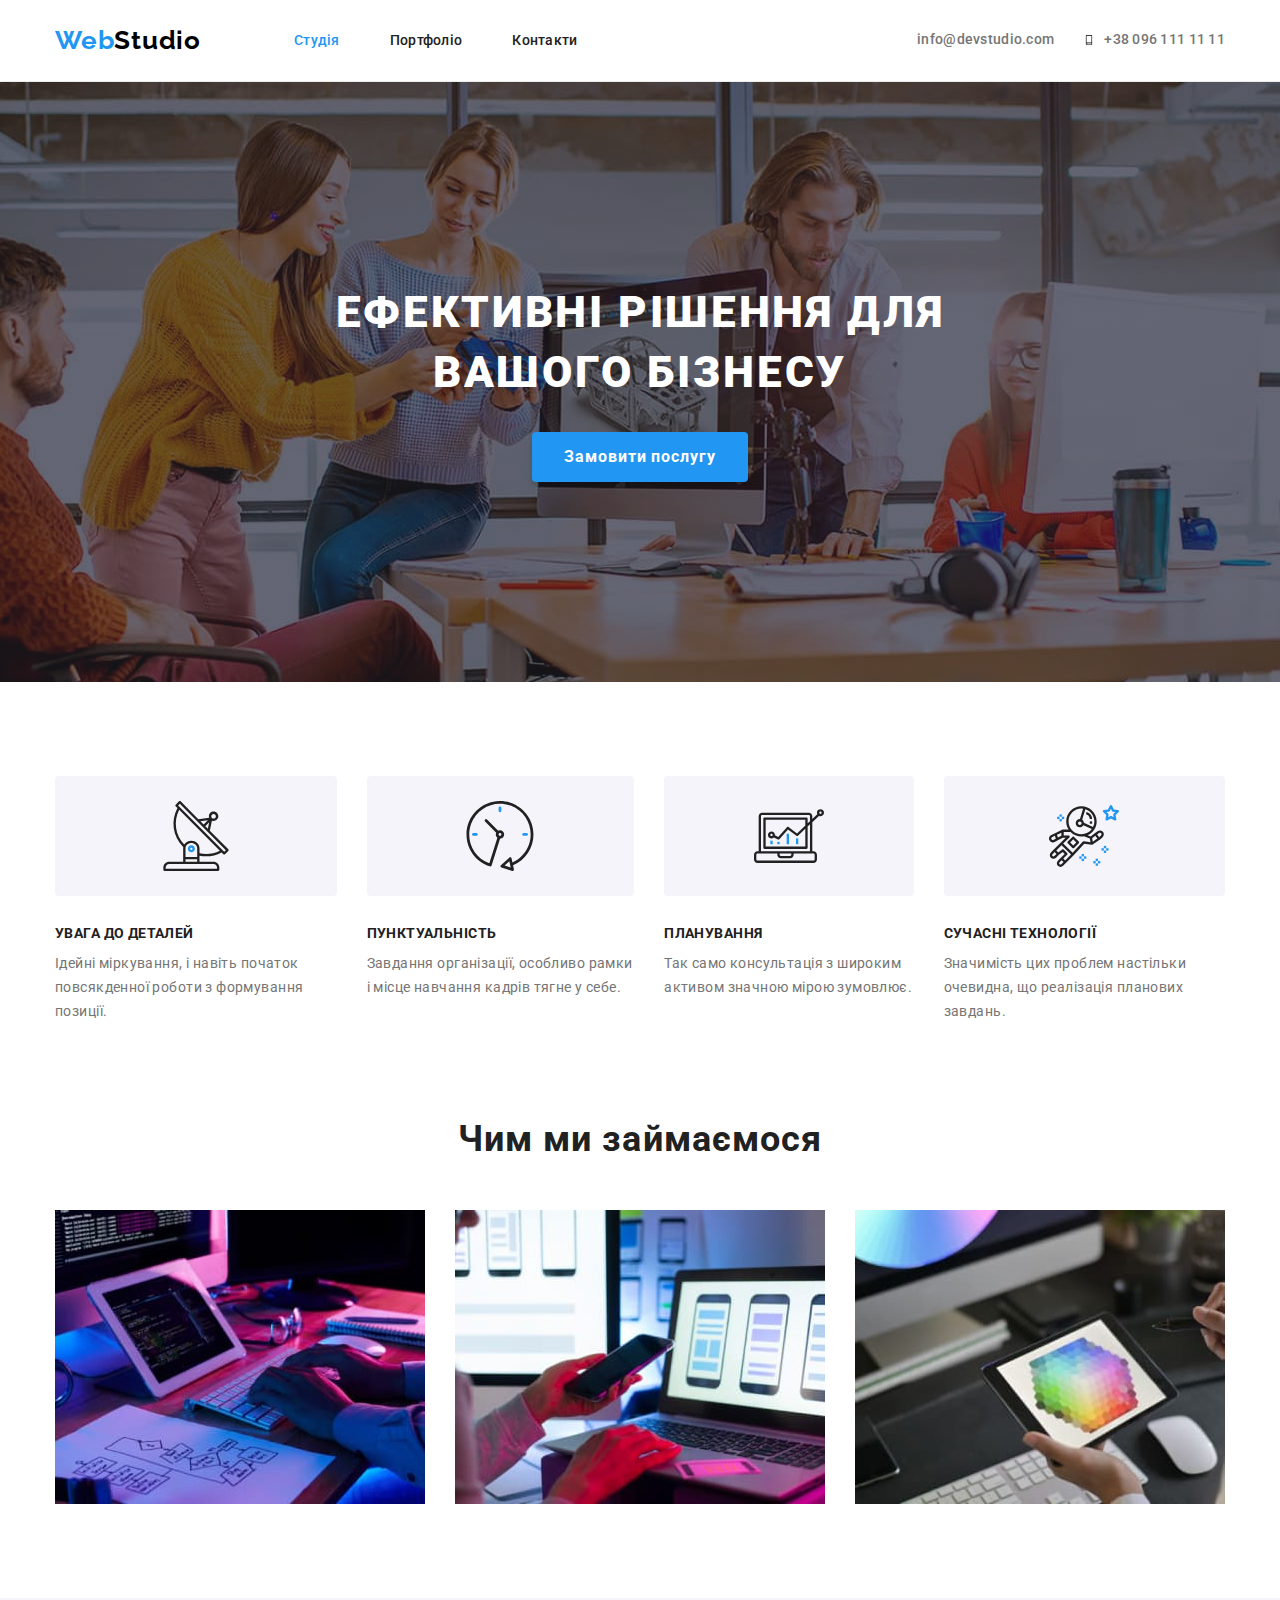
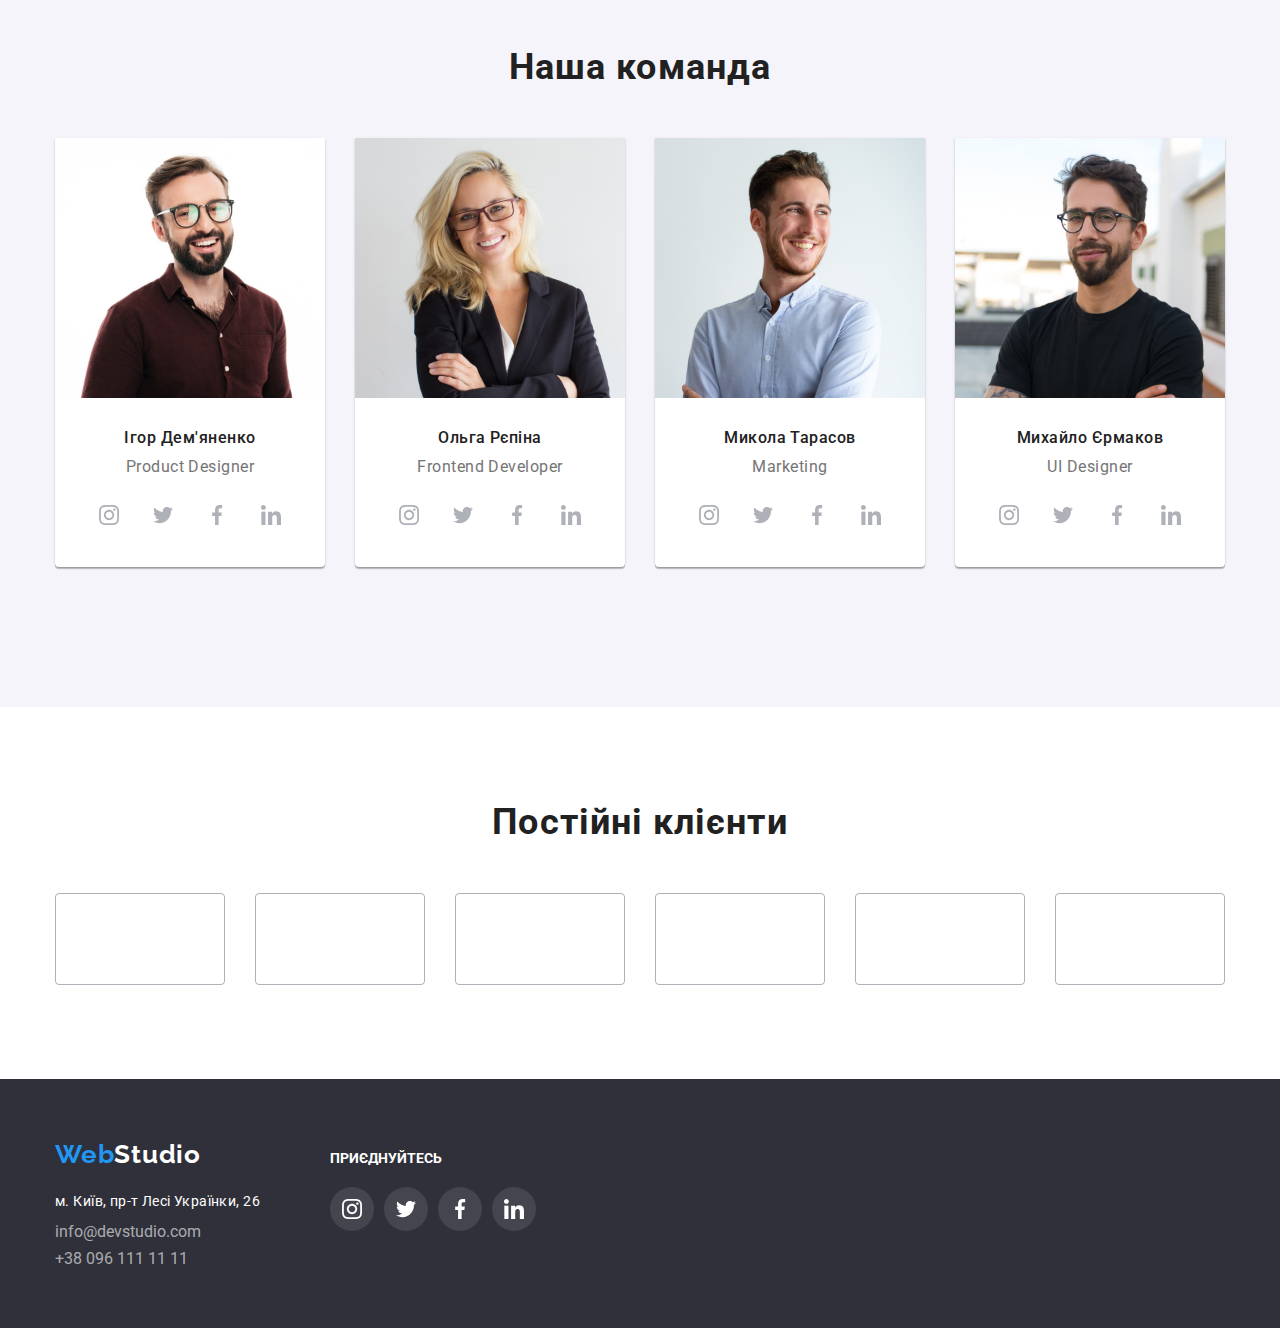
==== commit dadb0d34: "Исправленная домашняя работа №3 дошне" ====
--- a/index.html
+++ b/index.html
@@ -20,423 +20,340 @@
     <link rel="stylesheet" href="./css/styles.css" />
   </head>
   <body>
-    <!-- Шапка сайту -->
-    <header class="header">
+    <header class="header section">
       <div class="container div-header">
-        <nav class="header-nav">
-          <a class="logo logo-header link" href="./"><span class="logo-accent">Web</span>Studio</a>
-
+        <nav class="navigaition">
+          <a class="logo logo-header link" href="./index.html"><span class="logo-accent">Web</span>Studio</a>
           <ul class="menu list">
-            <li class="menu-item">
-              <a class="menu-link link-options link current" href="./index.html">Студія</a>
-            </li>
-            <li class="menu-item">
-              <a class="menu-link link-options link" href="./portfolio.html">Портфоліо</a>
-            </li>
-            <li class="menu-item">
-              <a class="menu-link link-options link" href="">Контакти</a>
-            </li>
+            <li class="menu-list"><a class="menu-link link-text  link-accent link current" href="./index.html">Студія</a></li>
+            <li class="menu-list"><a class="menu-link link-text  link-accent link" href="./portfolio.html">Портфоліо</a></li>
+            <li class="menu-list"><a class="menu-link link-text  link-accent link" href="">Контакти</a></li>
           </ul>
         </nav>
         <ul class="header-list list">
-          <li class="header-list-inem">
-            <a class="mailto link-options link" href="mailto:info@devstudio.com"
-              ><svg
-                aria-label="Почтова скринька"
-                class="header-list-icon"
-                width="16px"
-                height="12px"
-              >
-                <use href="./images/sprite.svg#icon-envelope-hover"></use></svg
-              >info@devstudio.com</a
-            >
-          </li>
-          <li class="header-list-inem">
-            <a class="contact-phone-number link-options link" href="tel:+380961111111"
-              ><svg aria-label="Номер телефону" class="header-list-icon" width="10px" height="16px">
-                <use href="./images/sprite.svg#icon-smartphone"></use></svg
-              >+38 096 111 11 11</a
-            >
+          <li header-item>
+            <a class="mailto link-text link-accent  link" href="mailto:info@devstudio.com"><svg aria-label="Іконка почтової скриньки" class="mailto-icon" width="16px" height="12px">
+                        <use href="./images/sprite.svg#icon-envelope"></use></svg>info@devstudio.com</a>
+          </li>
+          <li header-item>
+            <a class="contact-phone-number link-text link-accent  link" href="tel:+380961111111"><svg aria-label="Шконка телефон" class="phone-icon" width="10px" height="16px">
+                        <use href="./images/sprite.svg#icon-smartphone"></use></svg>+38 096 111 11 11</a>
           </li>
         </ul>
       </div>
     </header>
 
-    <main>
-      <!-- головна секція -->
-      <section class="hero">
-        <div class="container">
-          <h1 class="hero-title title-transform">Ефективні рішення для вашого бізнесу</h1>
-          <button class="button-primary button" type="button">Замовити послугу</button>
-        </div>
-      </section>
-
-      <!-- секція без заголовку -->
-      <section class="benefits section">
-        <div class="container">
-          <h2 class="visually-hidden">Наші переваги</h2>
-          <ul class="benefits-list list">
-            <li class="benefits-list-item">
-              <div class="benefits-img">
-                <svg aria-label="" class="benefits-img-icon">
-                  <use href="./images/sprite.svg#icon-antenna"></use>
-                </svg>
-              </div>
-              <h3 class="benefits-list-title title-transform">Увага до деталей</h3>
-              <p class="benefits-list-text">
-                Ідейні міркування, і навіть початок повсякденної роботи з формування позиції.
-              </p>
-            </li>
-
-            <li class="benefits-list-item">
-              <div class="benefits-img">
-                <svg aria-label="" class="benefits-img-icon">
-                  <use href="./images/sprite.svg#icon-clock"></use>
-                </svg>
-              </div>
-              <h3 class="benefits-list-title title-transform">Пунктуальність</h3>
-              <p class="benefits-list-text">
-                Завдання організації, особливо рамки і місце навчання кадрів тягне у себе.
-              </p>
-            </li>
-
-            <li class="benefits-list-item">
-              <div class="benefits-img">
-                <svg aria-label="" class="benefits-img-icon">
-                  <use href="./images/sprite.svg#icon-diagram"></use>
-                </svg>
-              </div>
-              <h3 class="benefits-list-title title-transform">Планування</h3>
-              <p class="benefits-list-text">
-                Так само консультація з широким активом значною мірою зумовлює.
-              </p>
-            </li>
-            <li class="benefits-list-item">
-              <div class="benefits-img">
-                <svg aria-label="" class="benefits-img-icon">
-                  <use href="./images/sprite.svg#icon-astronaut"></use>
-                </svg>
-              </div>
-              <h3 class="benefits-list-title title-transform">Сучасні технології</h3>
-              <p class="benefits-list-text">
-                Значимість цих проблем настільки очевидна, що реалізація планових завдань.
-              </p>
-            </li>
+    <section class="hero section">
+      <div class="container">
+        <h1 class="hero-title transform" >Ефективні рішення для вашого бізнесу</h1>
+        <button type="button" class="button button-primary">Замовити послугу</button>
+      </div>
+    </section>
+
+    <section class="benefits section">
+      <div class="container">
+        <h2 class="visually-hidden">Hаші переваги</h2>
+
+
+        <ul class="benefits-list list">
+          <li class="benefits-item">
+            <div class="benefits-item-div">
+              <svg aria-label="Малюнок антени" class="benefits-item-svg" width="70px" heigt="70px">
+                        <use href="./images/sprite.svg#icon-antenna"></use></svg>
+            </div>
+            <h3 class="benefits-title transform">Увага до деталей</h3>
+            <p class="benefits-text">
+              Ідейні міркування, і навіть початок повсякденної роботи з формування позиції.
+            </p>
+          </li>
+
+          <li class="benefits-item">
+              <div class="benefits-item-div">
+              <svg aria-label="Малюнок годинника" class="benefits-item-svg" width="70px" heigt="70px">
+                        <use href="./images/sprite.svg#icon-clock"></use></svg>
+            </div>
+            <h3 class="benefits-title transform">Пунктуальність</h3>
+            <p class="benefits-text">
+              Завдання організації, особливо рамки і місце навчання кадрів тягне у себе.
+            </p>
+          </li>
+          <li class="benefits-item">
+              <div class="benefits-item-div">
+              <svg  aria-label="Малюнок графіка" class="benefits-item-svg" width="70px" heigt="70px">
+                        <use href="./images/sprite.svg#icon-diagram"></use></svg>
+            </div>
+            <h3 class="benefits-title transform">Планування</h3>
+            <p class="benefits-text">
+              Так само консультація з широким активом значною мірою зумовлює.
+            </p>
+          </li>
+          <li class="benefits-item">
+              <div class="benefits-item-div">
+              <svg aria-label="Малюнок астронавта" class="benefits-item-svg" width="70px" heigt="70px">
+                        <use href="./images/sprite.svg#icon-astronaut"></use></svg>
+            </div>
+            <h3 class="benefits-title transform">Сучасні технології</h3>
+            <p class="benefits-text">
+              Значимість цих проблем настільки очевидна, що реалізація планових завдань.
+            </p>
+          </li>
+        </ul>
+      </div>
+    </section>
+
+    <section class="work section">
+      <div class="container">
+        <h2 class="work-title title">Чим ми займаємося</h2>
+        <ul class="work-list list">
+          <li class="work-item">
+            <img
+              class="work-img"
+              src="./images/working_1.jpg"
+              alt="Дівчина робить в офісі"
+              width="370"
+              height="294"
+            />
+          </li>
+          <li class="work-item">
+            <img
+              class="work-img"
+              src="./images/working_2.jpg"
+              alt="Дівчина робить в офісі"
+              width="370"
+              height="294"
+            />
+          </li>
+          <li class="work-item">
+            <img
+              class="work-img"
+              src="./images/working_3.jpg"
+              alt="Дівчина робить в офісі"
+              width="370"
+              height="294"
+            />
+          </li>
+        </ul>
+      </div>
+    </section>
+
+    <section class="team section">
+      <div class="container">
+        <h2 class="team-title title">Наша команда</h2>
+        <ul class="team-list list">
+          <li class="team-item">
+
+            <img
+              class="team-img"
+              src="./images/igor_demyanenko.jpg"
+              alt="Фото сотрудников"
+              width="270"
+              height="260"
+            />
+            <h3 class="team-item-title title">Ігор Дем'яненко</h3>
+            <p class="team-item-text" lang="en">Product Designer</p>
+            <ul class="team-social-list list">
+              <li class="team-social-item">
+                <a class="team-social-link link" 
+                href="https://www.instagram.com/">
+<svg lang="en" aria-label="instagram icon" class="team-social-icon" width="20px" heigt="20px">
+                        <use href="./images/sprite.svg#icon-instagram"></use></svg>
+</a></li>
+              <li class="team-social-item">                
+<a class="team-social-link link" href="https://twitter.com/
+">
+<svg lang="en" aria-label="icon twitter" class="team-social-icon" width="20px" heigt="20px">
+                        <use href="./images/sprite.svg#icon-twitter"></use></svg></a></li>
+
+              <li class="team-social-item">
+<a class="team-social-link link" href="https://www.facebook.com/
+"><svg lang="en" aria-label="icon facebook" class="team-social-icon" width="20px" heigt="20px">
+                        <use href="./images/sprite.svg#icon-facebook"></use></svg></a></li>
+              <li class="team-social-item">
+<a class="team-social-link link" href="https://www.linkedin.com/
+"><svg lang="en" aria-label="iconlinkedin" class="team-social-icon" width="20px" heigt="20px">
+                        <use href="./images/sprite.svg#icon-linkedin"></use></svg> </a></li>
+            </ul>
+          </li>
+          <li class="team-item">
+            <img
+              class="team-img"
+              src="./images/olga_repina.jpg"
+              alt="Фото сотрудников"
+              width="270"
+              height="260"
+            />
+            <h3 class="team-item-title title">Ольга Рєпіна</h3>
+            <p class="team-item-text" lang="en">Frontend Developer</p>
+             <ul class="team-social-list list">
+              <li class="team-social-item">
+                <a class="team-social-link link" 
+                href="https://www.instagram.com/">
+<svg lang="en" aria-label="instagram icon" class="team-social-icon" width="20px" heigt="20px">
+                        <use href="./images/sprite.svg#icon-instagram"></use></svg>
+</a></li>
+              <li class="team-social-item">                
+<a class="team-social-link link" href="https://twitter.com/
+">
+<svg lang="en" aria-label="icon twitter" class="team-social-icon" width="20px" heigt="20px">
+                        <use href="./images/sprite.svg#icon-twitter"></use></svg></a></li>
+
+              <li class="team-social-item">
+<a class="team-social-link link" href="https://www.facebook.com/
+"><svg lang="en" aria-label="icon facebook" class="team-social-icon" width="20px" heigt="20px">
+                        <use href="./images/sprite.svg#icon-facebook"></use></svg></a></li>
+              <li class="team-social-item">
+<a class="team-social-link link" href="https://www.linkedin.com/
+"><svg lang="en" aria-label="iconlinkedin" class="team-social-icon" width="20px" heigt="20px">
+                        <use href="./images/sprite.svg#icon-linkedin"></use></svg> </a></li>
+            </ul>
+          </li>
+          <li class="team-item">
+            <img
+              class="team-img"
+              src="./images/nikolai_tarasov.jpg"
+              alt="Фото сотрудников"
+              width="270"
+              height="260"
+            />
+            <h3 class="team-item-title title">Микола Тарасов</h3>
+            <p class="team-item-text" lang="en">Marketing</p>
+             <ul class="team-social-list list">
+              <li class="team-social-item">
+                <a class="team-social-link link" 
+                href="https://www.instagram.com/">
+<svg lang="en" aria-label="instagram icon" class="team-social-icon" width="20px" heigt="20px">
+                        <use href="./images/sprite.svg#icon-instagram"></use></svg>
+</a></li>
+              <li class="team-social-item">                
+<a class="team-social-link link" href="https://twitter.com/
+">
+<svg lang="en" aria-label="icon twitter" class="team-social-icon" width="20px" heigt="20px">
+                        <use href="./images/sprite.svg#icon-twitter"></use></svg></a></li>
+
+              <li class="team-social-item">
+<a class="team-social-link link" href="https://www.facebook.com/
+"><svg lang="en" aria-label="icon facebook" class="team-social-icon" width="20px" heigt="20px">
+                        <use href="./images/sprite.svg#icon-facebook"></use></svg></a></li>
+              <li class="team-social-item">
+<a class="team-social-link link" href="https://www.linkedin.com/
+"><svg lang="en" aria-label="iconlinkedin" class="team-social-icon" width="20px" heigt="20px">
+                        <use href="./images/sprite.svg#icon-linkedin"></use></svg> </a></li>
+            </ul>
+          </li>
+          <li class="team-item">
+            <img
+              class="team-img"
+              src="./images/mikhail_ermakov.jpg"
+              alt="Фото сотрудников"
+              width="270"
+              height="260"
+            />
+            <h3 class="team-item-title title">Михайло Єрмаков</h3>
+            <p class="team-item-text" lang="en">UI Designer</p>
+             <ul class="team-social-list list">
+              <li class="team-social-item">
+                <a class="team-social-link link" 
+                href="https://www.instagram.com/">
+<svg lang="en" aria-label="instagram icon" class="team-social-icon" width="20px" heigt="20px">
+                        <use href="./images/sprite.svg#icon-instagram"></use></svg>
+</a></li>
+              <li class="team-social-item">                
+<a class="team-social-link link" href="https://twitter.com/
+">
+<svg lang="en" aria-label="icon twitter" class="team-social-icon" width="20px" heigt="20px">
+                        <use href="./images/sprite.svg#icon-twitter"></use></svg></a></li>
+
+              <li class="team-social-item">
+<a class="team-social-link link" href="https://www.facebook.com/
+"><svg lang="en" aria-label="icon facebook" class="team-social-icon" width="20px" heigt="20px">
+                        <use href="./images/sprite.svg#icon-facebook"></use></svg></a></li>
+              <li class="team-social-item">
+<a class="team-social-link link" href="https://www.linkedin.com/
+"><svg lang="en" aria-label="iconlinkedin" class="team-social-icon" width="20px" heigt="20px">
+                        <use href="./images/sprite.svg#icon-linkedin"></use></svg> </a></li>
+            </ul>
+          </li>
+          
+        </ul> 
+      </div>
+    </section>
+
+     <section class="client section">
+      <div class="container">
+        <h2 class="client-title title">Постійні клієнти</h2>
+        <ul class="client-list list">
+          <li class="client-item"><a class="client-link" href=""><svg aria-label="Логотип компанії" class="client-link-icon" width="106" height="60">
+                        <use href="./images/sprite.svg#icon-logo1"></use></svg>
+</li></a>
+          <li class="client-item"><a class="client-link" href=""><svg aria-label="Логотип компанії" class="client-link-icon" width="106" height="60">
+                        <use href="./images/sprite.svg#icon-Logo2"></use></svg>
+</li></a>
+          <li class="client-item"><a class="client-link" href=""><svg aria-label="Логотип компанії" class="client-link-icon" width="106" height="60">
+                        <use href="./images/sprite.svg#icon-Logo3"></use></svg>
+</li></a>
+          <li class="client-item"><a class="client-link" href="" ><svg aria-label="Логотип компанії" class="client-link-icon" width="106" height="60">
+                        <use href="./images/sprite.svg#icon-Logo4"></use></svg></a>
+</li>
+          <li class="client-item"><a class="client-link" href=""><svg aria-label="Логотип компанії" class="client-link-icon" width="106" height="60">
+                        <use href="./images/sprite.svg#icon-Logo5"></use></svg></a>
+</li>
+          <li class="client-item"><a class="client-link" href=""><svg aria-label="Логотип компанії" class="client-link-icon" width="106" height="60">
+                        <use href="./images/sprite.svg#icon-Logo6"></use></svg></a>
+</li>
+        </ul>
+      </div>
+    </section> 
+
+    <footer class="footer section">
+      <div class="container footer-div">
+        
+          <ul class="footer-address-list list">
+            <a class="logo logo-footer link" href="./index.html"><span class="logo-accent">Web</span>Studio</a>
+            <address class="address">
+              <ul class="address-list list">
+                <li class="address-item"><a class="address-link link-accent link" href="">м. Київ, пр-т Лесі Українки, 26</a></li>
+                <li class="address-item">
+                  <a class="mailto mailto-footer link-accent link" href="mailto:info@devstudio.com">info@devstudio.com</a>
+                </li>
+                <li class="address-item">
+                  <a class="contact-phone-number phone-footer link-accent  link" href="tel:+380961111111"
+                    >+38 096 111 11 11</a
+                  >
+                </li>
+              </ul>
+            </address>
           </ul>
-        </div>
-      </section>
-
-      <!-- Список із картинок -->
-      <section class="work section">
-        <div class="container">
-          <h2 class="work-title title">Чим ми займаємося</h2>
-          <ul class="work-list list">
-            <li class="work-list-item">
-              <img
-                class="work-list-item-img"
-                src="./images/working_1.jpg"
-                alt="Руки на клавіатурі перед монітором"
-                width="370"
-                height="294"
-              />
-            </li>
-            <li class="work-list-item">
-              <img
-                class="work-list-item-img"
-                src="./images/working_2.jpg"
-                alt="Рука тримає телефон"
-                width="370"
-                height="294"
-              />
-            </li>
-            <li class="work-list-item">
-              <img
-                class="work-list-item-img"
-                src="./images/working_3.jpg"
-                alt="Рука тримає планшет"
-                width="370"
-                height="294"
-              />
-            </li>
+          <ul class="footer-list list">
+            <p class="footer-icon-text transform">Приєднуйтесь</p>
+            <ul class="footer-icon-list list">
+              <li class="footer-icon-item">
+                <a class="footer-icon-link link" href="https://www.instagram.com/
+" ><svg lang="en" aria-label="icon instagram" class="footer-icon" width="20px" height="20px"
+    >
+                        <use href="./images/sprite.svg#icon-instagram"></use></svg>
+</a></a>
+              </li>
+              <li class="footer-icon-item">
+                <a class="footer-icon-link link" href="https://twitter.com/
+" ><svg lang="en" aria-label="icon twitter" class="footer-icon" width="20px" height="20px">
+                        <use href="./images/sprite.svg#icon-twitter"></use></svg>
+</a></a>
+              </li>
+              <li class="footer-icon-item">
+                <a class="footer-icon-link link" href="https://www.facebook.com/
+"><svg lang="en" aria-label="" class="footer-icon" width="20px" height="20px">
+                        <use href="./images/sprite.svg#icon-facebook"></use></svg>
+</a></a>
+              </li>
+              <li class="footer-icon-item">
+                <a class="footer-icon-link link" href="https://www.linkedin.com/
+"><svg lang="en" aria-label="icon linkedin" class="footer-icon" width="20px" height="20px">
+                        <use href="./images/sprite.svg#icon-linkedin"></use></svg>
+</a></a>
+              </li>
+            </ul>
           </ul>
-        </div>
-      </section>
-
-      <!-- команда  -->
-      <section class="team section">
-        <div class="container">
-          <h2 class="team-title title">Наша команда</h2>
-          <ul class="team-list list">
-            <li class="team-list-item">
-              <img
-                class="team-list-item-img"
-                src="./images/igor_demyanenko.jpg"
-                alt="Ігор Дем'яненко"
-                width="270"
-                height="260"
-              />
-              <div class="div-team-item">
-                <h3 class="team-list-item-title">Ігор Дем'яненко</h3>
-                <p class="team-list-item-text">Product Designer</p>
-
-                <ul class="social-list list">
-                  <li class="social-list-item">
-                    <a href="https://www.instagram.com/" class="social-list-link social-link"
-                      ><svg lang="en" aria-label="instagram icon" class="social-list-icon">
-                        <use href="./images/sprite.svg#icon-instagram"></use></svg
-                    ></a>
-                  </li>
-                  <li class="social-list-item">
-                    <a href="https://twitter.com/" class="social-list-link social-link"
-                      ><svg lang="en" aria-label="twetter icon" class="social-list-icon">
-                        <use href="./images/sprite.svg#icon-twitter"></use></svg
-                    ></a>
-                  </li>
-                  <li class="social-list-item">
-                    <a href="https://www.facebook.com/" class="social-list-link social-link"
-                      ><svg lang="en" aria-label="fasebook icon" class="social-list-icon">
-                        <use href="./images/sprite.svg#icon-facebook"></use></svg
-                    ></a>
-                  </li>
-                  <li class="social-list-item">
-                    <a href="https://www.linkedin.com/" class="social-list-link social-link"
-                      ><svg lang="en" aria-label="LinkedIn icon" class="social-list-icon">
-                        <use href="./images/sprite.svg#icon-linkedin"></use></svg
-                    ></a>
-                  </li>
-                </ul>
-              </div>
-            </li>
-
-            <li class="team-list-item">
-              <img
-                class="team-list-item-img"
-                src="./images/olga_repina.jpg"
-                alt="Ольга Рєпіна"
-                width="270"
-                height="260"
-              />
-              <div class="div-team-item">
-                <h3 class="team-list-item-title">Ольга Рєпіна</h3>
-                <p class="team-list-item-text">Frontend Developer</p>
-                <ul class="social-list list">
-                  <li class="social-list-item">
-                    <a href="https://www.instagram.com/" class="social-list-link social-link"
-                      ><svg lang="en" aria-label="instagram icon" class="social-list-icon">
-                        <use href="./images/sprite.svg#icon-instagram"></use></svg
-                    ></a>
-                  </li>
-                  <li class="social-list-item">
-                    <a href="https://twitter.com/" class="social-list-link social-link"
-                      ><svg lang="en" aria-label="twetter icon" class="social-list-icon">
-                        <use href="./images/sprite.svg#icon-twitter"></use></svg
-                    ></a>
-                  </li>
-                  <li class="social-list-item">
-                    <a href="https://www.facebook.com/" class="social-list-link social-link"
-                      ><svg lang="en" aria-label="fasebook icon" class="social-list-icon">
-                        <use href="./images/sprite.svg#icon-facebook"></use></svg
-                    ></a>
-                  </li>
-                  <li class="social-list-item">
-                    <a href="https://www.linkedin.com/" class="social-list-link social-link"
-                      ><svg lang="en" aria-label="LinkedIn icon" class="social-list-icon">
-                        <use href="./images/sprite.svg#icon-linkedin"></use></svg
-                    ></a>
-                  </li>
-                </ul>
-              </div>
-            </li>
-
-            <li class="team-list-item">
-              <img
-                class="team-list-item-img"
-                src="./images/nikolai_tarasov.jpg"
-                alt="Микола Тарасов"
-                width="270"
-                height="260"
-              />
-              <div class="div-team-item">
-                <h3 class="team-list-item-title">Микола Тарасов</h3>
-                <p class="team-list-item-text">Marketing</p>
-                <ul class="social-list list">
-                  <li class="social-list-item">
-                    <a href="https://www.instagram.com/" class="social-list-link social-link"
-                      ><svg lang="en" aria-label="instagram icon" class="social-list-icon">
-                        <use href="./images/sprite.svg#icon-instagram"></use></svg
-                    ></a>
-                  </li>
-                  <li class="social-list-item">
-                    <a href="https://twitter.com/" class="social-list-link social-link"
-                      ><svg lang="en" aria-label="twetter icon" class="social-list-icon">
-                        <use href="./images/sprite.svg#icon-twitter"></use></svg
-                    ></a>
-                  </li>
-                  <li class="social-list-item">
-                    <a href="https://www.facebook.com/" class="social-list-link social-link"
-                      ><svg lang="en" aria-label="fasebook icon" class="social-list-icon">
-                        <use href="./images/sprite.svg#icon-facebook"></use></svg
-                    ></a>
-                  </li>
-                  <li class="social-list-item">
-                    <a href="https://www.linkedin.com/" class="social-list-link social-link"
-                      ><svg lang="en" aria-label="LinkedIn icon" class="social-list-icon">
-                        <use href="./images/sprite.svg#icon-linkedin"></use></svg
-                    ></a>
-                  </li>
-                </ul>
-              </div>
-            </li>
-
-            <li class="team-list-item">
-              <img
-                class="team-list-item-img"
-                src="./images/mikhail_ermakov.jpg"
-                alt="Михайло Єрмаков"
-                width="270"
-                height="260"
-              />
-              <div class="div-team-item">
-                <h3 class="team-list-item-title">Михайло Єрмаков</h3>
-                <p class="team-list-item-text">UI Designer</p>
-                <ul class="social-list list">
-                  <li class="social-list-item">
-                    <a href="https://www.instagram.com/" class="social-list-link social-link"
-                      ><svg lang="en" aria-label="instagram icon" class="social-list-icon">
-                        <use href="./images/sprite.svg#icon-instagram"></use></svg
-                    ></a>
-                  </li>
-                  <li class="social-list-item">
-                    <a href="https://twitter.com/" class="social-list-link social-link"
-                      ><svg lang="en" aria-label="twetter icon" class="social-list-icon">
-                        <use href="./images/sprite.svg#icon-twitter"></use></svg
-                    ></a>
-                  </li>
-                  <li class="social-list-item">
-                    <a href="https://www.facebook.com/" class="social-list-link social-link"
-                      ><svg lang="en" aria-label="fasebook icon" class="social-list-icon">
-                        <use href="./images/sprite.svg#icon-facebook"></use></svg
-                    ></a>
-                  </li>
-                  <li class="social-list-item">
-                    <a href="https://www.linkedin.com/" class="social-list-link social-link"
-                      ><svg lang="en" aria-label="LinkedIn icon" class="social-list-icon">
-                        <use href="./images/sprite.svg#icon-linkedin"></use></svg
-                    ></a>
-                  </li>
-                </ul>
-              </div>
-            </li>
-          </ul>
-        </div>
-      </section>
-
-      <section class="client section">
-        <h2 class="client-title title">Постійні клієнти</h2>
-        <div class="container">
-          <ul class="client-list list">
-            <li class="client-item">
-              <a href="" class="client-link"
-                ><svg aria-label="Логотип клієнта" class="client-link-icon">
-                  <use href="./images/sprite.svg#icon-group"></use></svg
-              ></a>
-            </li>
-            <li class="client-item">
-              <a href="" class="client-link"
-                ><svg aria-label="Логотип клієнта" class="client-link-icon">
-                  <use href="./images/sprite.svg#icon-group-1"></use></svg
-              ></a>
-            </li>
-            <li class="client-item">
-              <a href="" class="client-link"
-                ><svg aria-label="Логотип клієнта" class="client-link-icon">
-                  <use href="./images/sprite.svg#icon-group-2"></use></svg
-              ></a>
-            </li>
-            <li class="client-item">
-              <a href="" class="client-link"
-                ><svg aria-label="Логотип клієнта" class="client-link-icon">
-                  <use href="./images/sprite.svg#icon-group3"></use></svg
-              ></a>
-            </li>
-            <li class="client-item">
-              <a href="" class="client-link"
-                ><svg aria-label="Логотип клієнта" class="client-link-icon">
-                  <use href="./images/sprite.svg#icon-group-4"></use></svg
-              ></a>
-            </li>
-            <li class="client-item">
-              <a href="" class="client-link"
-                ><svg aria-label="Логотип клієнта" class="client-link-icon">
-                  <use href="./images/sprite.svg#icon-group4"></use></svg
-              ></a>
-            </li>
-          </ul>
-        </div>
-      </section>
-    </main>
-
-    <footer class="footer">
-      <div class="container div-links">
-        <div class="footer-div-container">
-          <a class="logo logo-footer link" href="./"><span class="logo-accent">Web</span>Studio</a>
-          <address class="footer-address">
-            <ul class="footer-address-list list">
-              <li class="footer-address-list-item">
-                <a
-                  class="address-maps link"
-                  href="https://goo.gl/maps/CPtrU1FHBa2aNyZL9"
-                  target="_blank"
-                  rel="noopener noreferrer nofollow"
-                >
-                  м. Київ, пр-т Лесі Українки, 26
-                </a>
-              </li>
-              <li class="address-maps">
-                <a class="mailto mailto-footer link-options link" href="mailto:info@devstudio.com"
-                  >info@devstudio.com</a
-                >
-              </li>
-              <li class="address-maps">
-                <a
-                  class="contact-phone-number phone-footer link-options link"
-                  href="tel:+380961111111"
-                  >+38 096 111 11 11</a
-                >
-              </li>
-            </ul>
-          </address>
-        </div>
-
-        <div class="footer-div-social-link">
-          <p class="footer-div-social-text title-transform">Приєднуйтесь</p>
-          <ul class="footer-social-list list">
-            <li class="footer-social-item">
-              <a href="https://www.instagram.com/" class="footer-social-link social-link"
-                ><svg lang="en" aria-label="instagram" class="footer-social-icon">
-                  <use href="./images/sprite.svg#icon-instagram"></use></svg
-              ></a>
-            </li>
-            <li class="footer-social-item">
-              <a href="https://twitter.com/" class="footer-social-link social-link"
-                ><svg lang="en" aria-label="twetter" class="footer-social-icon">
-                  <use href="./images/sprite.svg#icon-twitter"></use></svg
-              ></a>
-            </li>
-            <li class="footer-social-item">
-              <a href="https://www.facebook.com/" class="footer-social-link social-link"
-                ><svg lang="en" aria-label="facebook" class="footer-social-icon">
-                  <use href="./images/sprite.svg#icon-facebook"></use></svg
-              ></a>
-            </li>
-            <li class="footer-social-item">
-              <a href="https://www.linkedin.com/" class="footer-social-link social-link"
-                ><svg lang="en" aria-label="linkedin" class="footer-social-icon">
-                  <use href="./images/sprite.svg#icon-linkedin"></use></svg
-              ></a>
-            </li>
-          </ul>
-        </div>
+        
       </div>
     </footer>
   </body>
--- a/css/styles.css
+++ b/css/styles.css
@@ -1,4 +1,4 @@
-/* сброс настроек браузера */
+/* сбрасываем стили */
 h1,
 h2,
 h3,
@@ -31,226 +31,6 @@
     text-decoration: none;
 }
 
-/* ------------------------------------ */
-:root {
-    /* палитра цветов */
-    --primary-color: #212121;
-    --secondary-color: #757575;
-    --secondary-transparent-color: rgba(255, 255, 255, 0.6);
-    --additional-color: #ffffff;
-    --accent-color: #2196F3;
-    /* текст */
-    --primary-font-family: 'Roboto', sans-serif;
-    --secondary-font-family: 'Raleway', sans-serif;
-    /* фон */
-    --primary-background-color: #ffffff;
-    --secondary-background-color-dark: #2F303A;
-    --accent-background-color: #F5F4FA;
-    --secondary-background-color:#C4C4C4;
-}
-body {
-    color: var(--primary-color);
-    font-family: var(--primary-font-family);
-    background-color: var(--primary-background-color);        
-    font-size: 14px;
-    letter-spacing: 0.03em;    
-}
-
-/* -------------- общие классы ------------------------------ */
-.container{
-    width: 1200px;
-    padding-right: 15px;
-    padding-left: 15px;
-    margin-right: auto;
-    margin-left: auto;
-}
-/* ----------------------------------------------- */
-.title {
-    font-size: 36px;
-    line-height: 1.17;
-    margin-bottom: 50px;
-    text-align: center;
-}
-.title-transform {
-    text-transform: uppercase;
-}
-/* ------------------------------------------------- */
-.social-link {
-    display: flex;
-    align-items: center;
-    justify-content: center;
-    width: 44px;
-    height: 44px;
-    border-radius: 50%;
-}
-/* ----------HEADER------------------------------ */
-/* logo */
-.logo {
-    color: #000000;
-    font-family: var(--secondary-font-family);
-    font-weight: 700;
-    font-size: 26px;
-    line-height: 1.19;
-}
-.logo-accent {
-    color: var(--accent-color);
-}
-
-.logo:hover {
-    color: var(--accent-color);
-}
-/*-------------------------------------------------*/
-/* header - ссылки*/
-.menu-link {
-    color: var(--primary-color);
-}
-.link-options{
-    font-weight: 500;
-    line-height: 1.14;
-    letter-spacing: 0.02em;
-    font-style: normal;
-}
-.link-options:hover,
-.link-options:focus {
-    color: var(--accent-color);
-} 
-.link-options:hover .header-list-icon,
-.link-options:focus .header-list-icon{
-    fill: var(--accent-color);
-}
-
-
-
-.current {
-    color: var(--accent-color);
-}
-
-/* -------------- иконка------ */
-.mailto,
-.contact-phone-number {
-    color: var(--secondary-color);
-    display: flex;    
-    align-items: center;
-    justify-content: space-between;
-    }
-
-.header-list-icon{    
-    fill: var(--secondary-color);  
-    margin-right: 10px; 
-   
-}
-/* --------------------------------------------------------- */
-/* header -  позиционированиу */
-.header{
-    padding-top: 25px;
-    padding-bottom: 25px;
-    border-bottom: 1px solid #ECECEC;
-}
-.div-header{
-    display:flex;
-    justify-content: space-between;
-    align-items: center;    
-}
-.header-nav{
-    display: flex;
-}
-.menu{
-    display: flex;
-    align-items: center;
-    column-gap: 50px;  
-}
-.logo-header{
-    margin-right: 93px;
-}
-.header-list{
-    display: flex;
-    column-gap: 50px;
-    justify-content: space-between;
-    align-items: center;
-}
-.header-list0item{
-    display: flex;
-        width: 161px;
-        align-items: center;
-        justify-content: space-between;
-}
-/* ---------------------------------------------------------- */
-.team {
-    background-color: var(--accent-background-color);
-}
-.section{
-    padding: 94px 0;
-}
-.benefits{
-    padding-bottom: 0px;
-}
-/* ============   HERO   ======================= */
-.hero {
-    padding-top: 200px;
-    padding-bottom: 200px;
-    text-align: center;
-    background-color: var(--secondary-background-color);    
-    background-image: linear-gradient(rgba(47, 48, 58, 0.4) ,rgba(47, 48, 58, 0.4)), url("../images/bg/hero-bg.jpg");
-    background-size: cover;
-    
-}
-.hero-title {
-    color: var(--additional-color);
-    width: 696px;
-    margin-right: auto;
-    margin-left: auto;
-    font-weight: 900;
-    font-size: 44px;
-    line-height: 1.36;    
-    letter-spacing: 0.06em;
-    margin-bottom: 30px;    
-}
-/* ---------------------------------------------- */
-/* кнопка */
-.button {
-    font-family: inherit;
-    cursor: pointer;
-    font-size: 16px;
-    border: none;
-}
-
-.button-primary {
-    color: var(--additional-color);
-    background-color: var(--accent-color);
-    font-weight: 700;
-    line-height: 1.9;
-    letter-spacing: 0.06em;
-    width: 216px;
-    height: 50px;   
-    margin-right: auto;
-    margin-left: auto;
-    border-radius: 4px;
-} 
-.button-secondary {
-    color: var(--primary-color);
-    background-color: var(--accent-background-color);
-    font-weight: 500;
-    line-height: 1.6;     
-    padding:6px 22px;
-    border-radius: 4px;    
-   
-}
-.button-primary:hover,
-.button-primary:focus {
-    background-color: #188CE8;
-}
-.button-secondary:hover,
-.button-secondary:focus {
-    color: var(--additional-color);
-    background-color: var(--accent-color);
-}
-
-.button-activ:active{
-    color: var(--accent-color);
-}
-
-/* =============  benefits  =========== */
-/* скрываем заголовок */
 .visually-hidden {
     position: absolute;
     white-space: nowrap;
@@ -261,254 +41,525 @@
     padding: 0;
     clip: rect(0 0 0 0);
     clip-path: inset(50%);
-    margin: -1px;    
-}
-/* ---------------------- */
-
-.benefits-list-title {    
+    margin: -1px;
+}
+
+:root {
+    /* палитра цветов */
+    --primary-color: #212121;
+    --secondary-color: #757575;
+    --secondary-color-w: #FFFFFF;
+    --additional-color: rgba(255, 255, 255, 0.6);
+    --accent-color: #2196F3;
+    /* текст */
+    --primary-font-family: 'Roboto', sans-serif;
+    --secondary-font-family: 'Raleway', sans-serif;
+    /* фон */
+    --primary-background-color: #ffffff;
+    --secondary-background-color-lige: rgba(47, 48, 58, 0.4);
+    --secondary-background-color-dark: #2F303A;
+    --accent-background-color: #AFB1B8;
+}
+
+body {
+    color: var(--primary-color);
+    font-family: var(--primary-font-family);
+    background-color: var(--primary-background-color);
+}
+
+/* ==========   общие классы   ======= */
+.container {
+    width: 1200px;
+    padding: 0 15px;
+    margin-left: auto;
+    margin-right: auto;
+}
+
+.section {
+    padding-top: 94px;
+    padding-bottom: 94px;
+}
+
+.link-text {
+    color: var(--secondary-color);
+    font-weight: 500;
     font-size: 14px;
-    line-height: 1.14; 
-    margin-bottom: 10px;   
-}
-
-.benefits-list-text {
-    color: var(--secondary-color);    
-    line-height: 1.71;   
-}
-/* ------------------------- */
-/* позиционирование */
-.benefits-list{
-    display: flex;
+    line-height: 1.14;
+    letter-spacing: 0.02em;
+}
+
+.title {
+    font-size: 36px;
+    line-height: 1.17;
+    text-align: center;
+    letter-spacing: 0.03em;
+    margin-bottom: 50px;
+}
+
+.transform {
+    text-transform: uppercase;
+}
+
+/* --- hover-focus  --- */
+.link-accent:hover,
+.link-accent:focus {
+    color: var(--accent-color);
+    fill: var(--accent-color);
+}
+
+
+/*====================   HEADER   ==================== */
+.header {
+    padding-top: 25px;
+    padding-bottom: 25px;
+    border-bottom: 1px solid #ECECEC;
+}
+
+/* ---  LOGO   --- */
+.logo {
+    color: #000000;
+    font-family: var(--secondary-font-family);
+    font-weight: 700;
+    font-size: 26px;
+    line-height: 1.19;
+    letter-spacing: 0.03em;
+}
+
+.logo-header {
+    margin-right: 93px;
+}
+
+.logo-accent {
+    color: var(--accent-color);
+}
+
+.logo:hover {
+    color: var(--accent-color);
+}
+
+/* ----   navigation   ----   */
+.menu-link {
+    color: var(--primary-color);
+}
+
+/* ----------------------------- */
+.div-header {
+    display: flex;
+    justify-content: space-between;
+}
+
+.navigaition {
+    display: flex;
+
+}
+
+.menu {
+    display: flex;
+    align-items: center;
+    column-gap: 50px;
+}
+
+.header-list {
+    display: flex;
+    align-items: center;
     column-gap: 30px;
 }
-.benefits-list-item {
+
+/* --------------- */
+.mailto,
+.contact-phone-number {
+    display: flex;
+    align-items: center;
+}
+
+.mailto-icon,
+.phone-icon {
+    margin-right: 10px;
+}
+
+.current {
+    color: var(--accent-color);
+}
+
+/* ===============  HERO   =========== */
+.hero {
+    padding-top: 200px;
+    padding-bottom: 200px;
+    background-color: #C4C4C4;
+    background-image: linear-gradient(rgba(47, 48, 58, 0.4),
+            rgba(47, 48, 58, 0.4)),
+        url("../images/bg/hero-bg.jpg");
+    background-repeat: no-repeat;
+    background-position: center;
+    background-size: cover;
+    max-width: 1600px;
+    margin-left: auto;
+    margin-right: auto;
+}
+
+.hero-title {
+    font-family: var(--primary-font-family);
+    color: var(--secondary-color-w);
+    width: 696px;
+    margin-right: auto;
+    margin-left: auto;
+    margin-bottom: 30px;
+    font-weight: 900;
+    font-size: 44px;
+    line-height: 1.37;
+    text-align: center;
+    letter-spacing: 0.06em;
+}
+
+/*--------  кнопки   -----------   */
+
+.button {
+    display: block;
+    font-size: 16px;
+    line-height: 1.9;
+    text-align: center;
+    border: none;
+    border-radius: 4px;
+}
+
+.button-primary {
+    color: var(--secondary-color-w);
+    background-color: var(--accent-color);
+    font-weight: 700;
+    line-height: 1.9;
+    letter-spacing: 0.06em;
+    margin-right: auto;
+    margin-left: auto;
+    width: 216px;
+    height: 50px;
+    box-shadow: 0px 4px 4px rgba(0, 0, 0, 0.15);
+}
+
+.button-secondary {
+    color: var(--primary-color);
+    background-color: #F5F4FA;
+    font-weight: 500;
+    line-height: 1.6;
+    letter-spacing: 0.03em;
+    width: 125px;
+    height: 38px;
+
+}
+
+/* ------ hover-focus  ------------ */
+.button-primary:hover,
+.button-primary:focus {
+    background-color: #188CE8;
+}
+
+.button-secondary:hover,
+.button-secondary:focus {
+    color: var(--secondary-color-w);
+    background-color: var(--accent-color);
+    box-shadow: 0px 4px 4px rgba(0, 0, 0, 0.25);
+}
+
+.button-activ:active {
+    color: var(--accent-color);
+}
+
+
+/* ===============  HERO   =========== */
+/* ===========   benefits   ================= */
+.benefits {
+    padding-bottom: 0;
+}
+
+.benefits-title {
+    font-size: 14px;
+    line-height: 1.14;
+    letter-spacing: 0.03em;
+    margin-bottom: 10px;
+}
+
+.benefits-text {
+    color: var(--secondary-color);
+    font-size: 14px;
+    line-height: 1.71;
+    letter-spacing: 0.03em;
+}
+
+/*------    позиционирование   ---------------- */
+.benefits-list {
+    display: flex;
+    column-gap: 30px;
+}
+
+.benefits-item {
     flex-basis: calc((100%-90px)/4);
 }
-/* ----------- svg ------------- */
-.benefits-img{
-    display: flex;
-    justify-content:center;
+
+.benefits-item-div {
+    display: flex;
+    justify-content: center;
     align-items: center;
     background-color: #F5F4FA;
-    width: 270px;
     height: 120px;
-    margin-bottom: 30px;    
-}
-.benefits-img-icon{    
-    width: 70px;
-    height: 70px; 
-}
-
-/* ===============   work   ============================ */
-
-/* позиционирование */
-.work-list{
+    border-radius: 4px;
+    margin-bottom: 30px;
+}
+
+/* ===========   benefits   ================= */
+/* ===========   WORK   ===================== */
+.work-list {
     display: flex;
     column-gap: 30px;
 }
-.work-list-item{
+
+.work-list-item {
     flex-basis: calc((100%-60px)/3)
 }
 
- /* =============   team   ================================ */
-.team-list-item{
+/* ===========   WORK   ===================== */
+/* ===========   TEAM   ===================== */
+.team {
+    background-color: #F5F4FA;
+    padding-top: 48px;
+    padding-bottom: 140px;
+}
+
+.team-list {
+    display: flex;
+    column-gap: 30px;
+}
+
+.team-item {
     background-color: var(--primary-background-color);
     box-shadow: 0px 1px 3px rgba(0, 0, 0, 0.12), 0px 1px 1px rgba(0, 0, 0, 0.14), 0px 2px 1px rgba(0, 0, 0, 0.2);
     border-radius: 0px 0px 4px 4px;
+    padding-bottom: 30px;
     flex-basis: calc((100%-90px)/4)
 }
 
-.team-list-item-title {
+.team-img {
+    margin-bottom: 30px;
+}
+
+.team-item-title {
     font-weight: 500;
     font-size: 16px;
-    line-height: 1.19;   
+    line-height: 1.19;
     margin-bottom: 10px;
+}
+
+.team-item-text {
+    color: var(--secondary-color);
+    font-size: 16px;
+    line-height: 1.19;
     text-align: center;
-}    
-.team-list-item-text {
-    color: var(--secondary-color);    
-    font-size: 16px;
-    line-height: 1.19; 
-    text-align: center;
+    letter-spacing: 0.03em;
     margin-bottom: 16px;
 }
-   .div-team-item{
-    padding: 30px 32px;
-}
-/* ---------  social icon   ---------- */
-.social-list{
+
+.team-social-list {
     display: flex;
     justify-content: center;
     column-gap: 10px;
-
-}
-
-.social-list-icon{
-    fill: #afb1b8;
-    width: 20px;
-    height: 20px;
-    
+}
+
+.team-social-link {
+    display: flex;
+    justify-content: center;
+    align-items: center;
+    width: 44px;
+    height: 44px;
+    border-radius: 50%;
+    background-color: var(--secondary-color-w);
+
+}
+
+.team-social-icon {
+    fill: #AFB1B8;
+
 }
 
 /* --------- hover,focus ----------- */
-.social-list-link:hover .social-list-icon,
-.social-list-link:focus .social-list-icon{
-    fill:var(--additional-color);
-}
-.social-list-link:hover,
-.social-list-link:focus {
-    background-color: var(--accent-color);    
-} 
-/* ----------------------- */
-/* позиционирование */
-.team-list{
+.team-social-link:hover .team-social-icon,
+.team-social-link:focus .team-social-icon {
+    fill: var(--secondary-color-w);
+
+}
+
+.team-social-link:hover,
+.team-social-link:focus {
+    background-color: var(--accent-color);
+
+}
+
+/* ===========   TEAM   ===================== */
+/* ===========   CLIENT   ===================== */
+
+.client-list {
     display: flex;
     column-gap: 30px;
 }
-/* ===============   footer   =================================== */
-
-.address-maps {
-    color: var(--additional-color);    
-    line-height: 1.71; 
-    font-style: normal; 
-}
-
-.mailto-footer,
-.phone-footer{
-    color: rgba(255, 255, 255, 0.6);
-    
-
-}
-
-/* ---------------------------------------------- */
-/* позиционирование */
-.logo-footer {
-    color: var(--additional-color);
-    margin-bottom: 20px;
-}
-
-.footer {
-    padding: 60px 0;
-    background-color: var(--secondary-background-color-dark);
-}
-/* ============================= */
- .div-links{
-    display: flex;    
-}
-.footer-div-container{
-    display: flex;
-    flex-direction: column;
-}
-
-  .footer-address-list { 
-    display: flex;
-    flex-direction: column;
-    row-gap: 9px;
-    margin-right: 70px;
-}
-.footer-social-list{
-    display: flex;
-    column-gap: 10px;
-
-}
-
-.footer-div-social-text{
-    color: var(--additional-color);
-    font-weight: 700;
-    font-size: 14px;
-    line-height: 1.14;    
-    margin-bottom: 20px;    
-}
-.footer-social-icon{
-    width: 20px;
-    height: 20px;
-    fill: var(--additional-color);
-}
-.footer-social-link{
-    background-color: rgba(255, 255, 255, 0.1);
-}
-.footer-social-link:hover,
-.footer-social-link:focus{
-    background-color: var(--accent-color);
-
-}
-/* ----------------------- */
-.client-list{
+
+
+.client-link {
     display: flex;
     align-items: center;
     justify-content: center;
-    column-gap: 30px;
-}
-
-.client-link{
-    display: flex;
-    align-items: center;
-    justify-content: center;
-    padding: 16px 32px;
     width: 170px;
     height: 92px;
     border: 1px solid #AFB1B8;
     border-radius: 4px;
-    }
-
+}
+
+.client-link-icon {
+    fill: #afb1b8;
+
+}
+
+.client-link:hover .client-link-icon,
+.client-link:focus .client-link-icon {
+    fill: var(--accent-color);
+}
 
 .client-link:hover,
-.client-link:focus{
-    border: 1px solid var(--accent-color);   
-}
-.client-link:hover .client-link-icon,
-.client-link:focus .client-link-icon {   
-    fill: var(--accent-color);
-}
-
-.client-link-icon{
-    fill: #afb1b8;
-    width: 106px ;
-    height: 60px;
-}
+.client-link:focus {
+    border: 1px solid var(--accent-color);
+}
+
+
+/*===========   CLIENT   =====================*/
+/* ==========   FOOTER   ===================== */
+
+.footer {
+    padding: 60px 0;
+    background-color: var(--secondary-background-color-dark);
+}
+
+.address {
+    font-style: normal;
+}
+
+.address-link {
+    color: var(--secondary-color-w);
+    font-size: 14px;
+    line-height: 1.71;
+    letter-spacing: 0.03em;
+}
+
+.mailto-footer,
+.phone-footer {
+    color: rgba(255, 255, 255, 0.6);
+}
+
+.logo-footer {
+    color: var(--secondary-color-w);
+
+}
+
+/* ---------------------------------------------- */
+
+.footer-icon-text {
+    color: var(--secondary-color-w);
+    font-weight: 700;
+    font-size: 14px;
+    line-height: 1.14;
+    margin-bottom: 20px;
+}
+
+/* ============================= */
+.footer-div {
+    display: flex;
+    align-items: baseline;
+}
+
+.footer-address-list {
+    display: flex;
+    margin-right: 70px;
+    flex-direction: column;
+    row-gap: 20px;
+}
+
+.address-list {
+    display: flex;
+    flex-direction: column;
+    row-gap: 9px;
+
+}
+
+.footer-icon-list {
+    display: flex;
+    column-gap: 10px;
+}
+
+.footer-icon {
+    fill: var(--secondary-color-w);
+}
+
+.footer-icon-link {
+    display: flex;
+    justify-content: center;
+    align-items: center;
+    width: 44px;
+    height: 44px;
+    border-radius: 50%;
+    background-color: rgba(255, 255, 255, 0.1);
+}
+
+.footer-icon-link:hover,
+.footer-icon-link:focus {
+    background-color: var(--accent-color);
+
+}
+
+/* ----------------------- */
+/* ==========   FOOTER   ===================== */
 /*================   portfolio   =========================== */
 
-.portfolio-link-title{ 
-    color: var(--primary-color);   
+.portfolio-link-title {
+    color: var(--primary-color);
     font-size: 18px;
     line-height: 2;
-    letter-spacing: 0.06em;   
-}
-.portfolio-link-text{
-    color: var(--secondary-color);   
+    letter-spacing: 0.06em;
+}
+
+.portfolio-link-text {
+    color: var(--secondary-color);
     font-size: 16px;
     line-height: 1.19;
-   }
+}
 
 /*----------------------------------------------------------*/
 /* позиционирование */
 
-.portfolio-btn-list{
-display: flex;
-justify-content: center;
-column-gap: 8px;
-margin-bottom: 50px;
-    
-}
-
- .portfolio-links-list {    
+.portfolio-btn-list {
+    display: flex;
+    justify-content: center;
+    column-gap: 8px;
+    margin-bottom: 50px;
+
+}
+
+.portfolio-links-list {
     display: flex;
     flex-wrap: wrap;
-    gap: 30px;    
- }
-
-  /* .portfolio-link-item{     */
-    /* border-bottom: 1px solid #EEEEEE; */
-    /* flex-basis: calc((100%-60px)/3); */
- /* }  */
-
- .div-link-border{
-    border:  1px solid #EEEEEE;
+    gap: 30px;
+}
+
+/* .portfolio-link-item{     */
+/* border-bottom: 1px solid #EEEEEE; */
+/* flex-basis: calc((100%-60px)/3); */
+/* }  */
+
+.div-link-border {
+    border: 1px solid #EEEEEE;
     border-top: none;
     padding: 20px 24px;
- }
- /* ---------------------------------------------------------- */
-
-
-
-
+}
+
+.portfolio-link-item:hover,
+.portfolio-link-item:focus {
+    box-shadow: 0px 1px 1px rgba(0, 0, 0, 0.12), 0px 4px 4px rgba(0, 0, 0, 0.06), 1px 4px 6px rgba(0, 0, 0, 0.16);
+
+}
+
+/* ---------------------------------------------------------- */
+
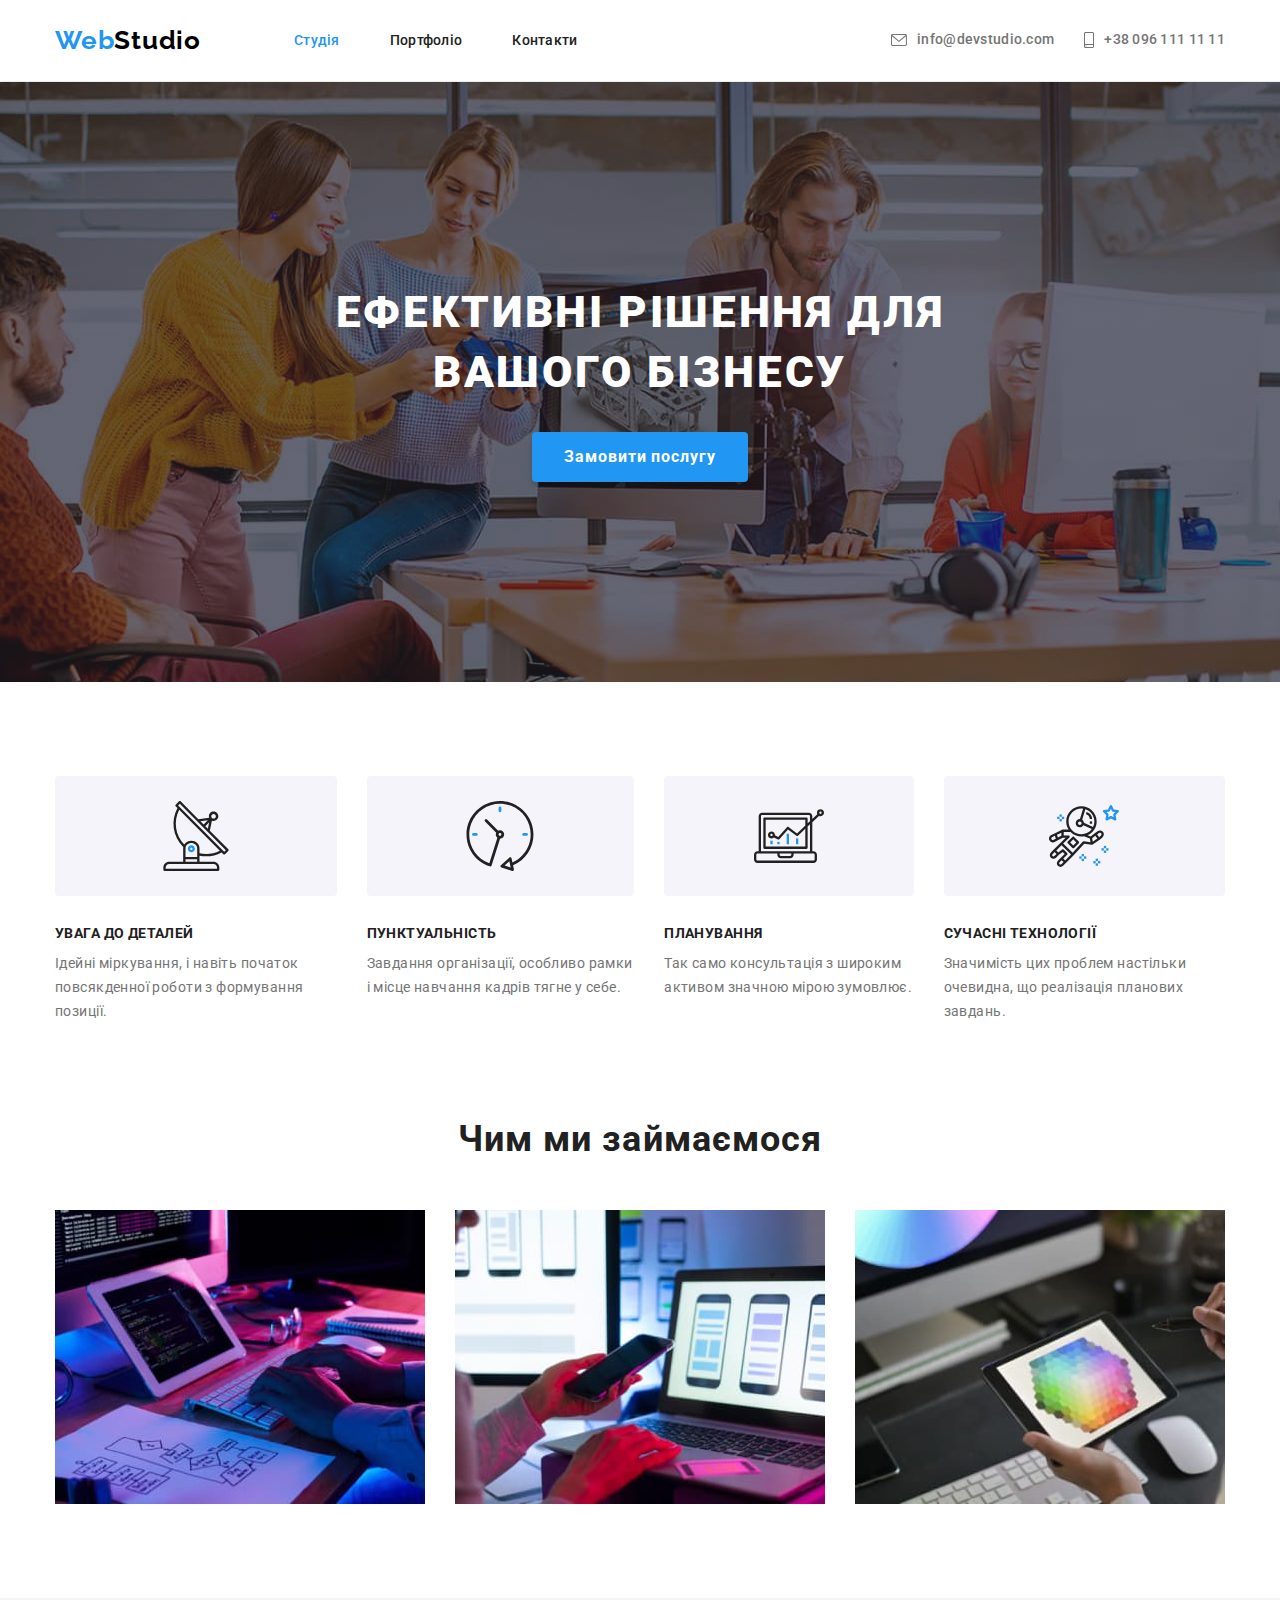
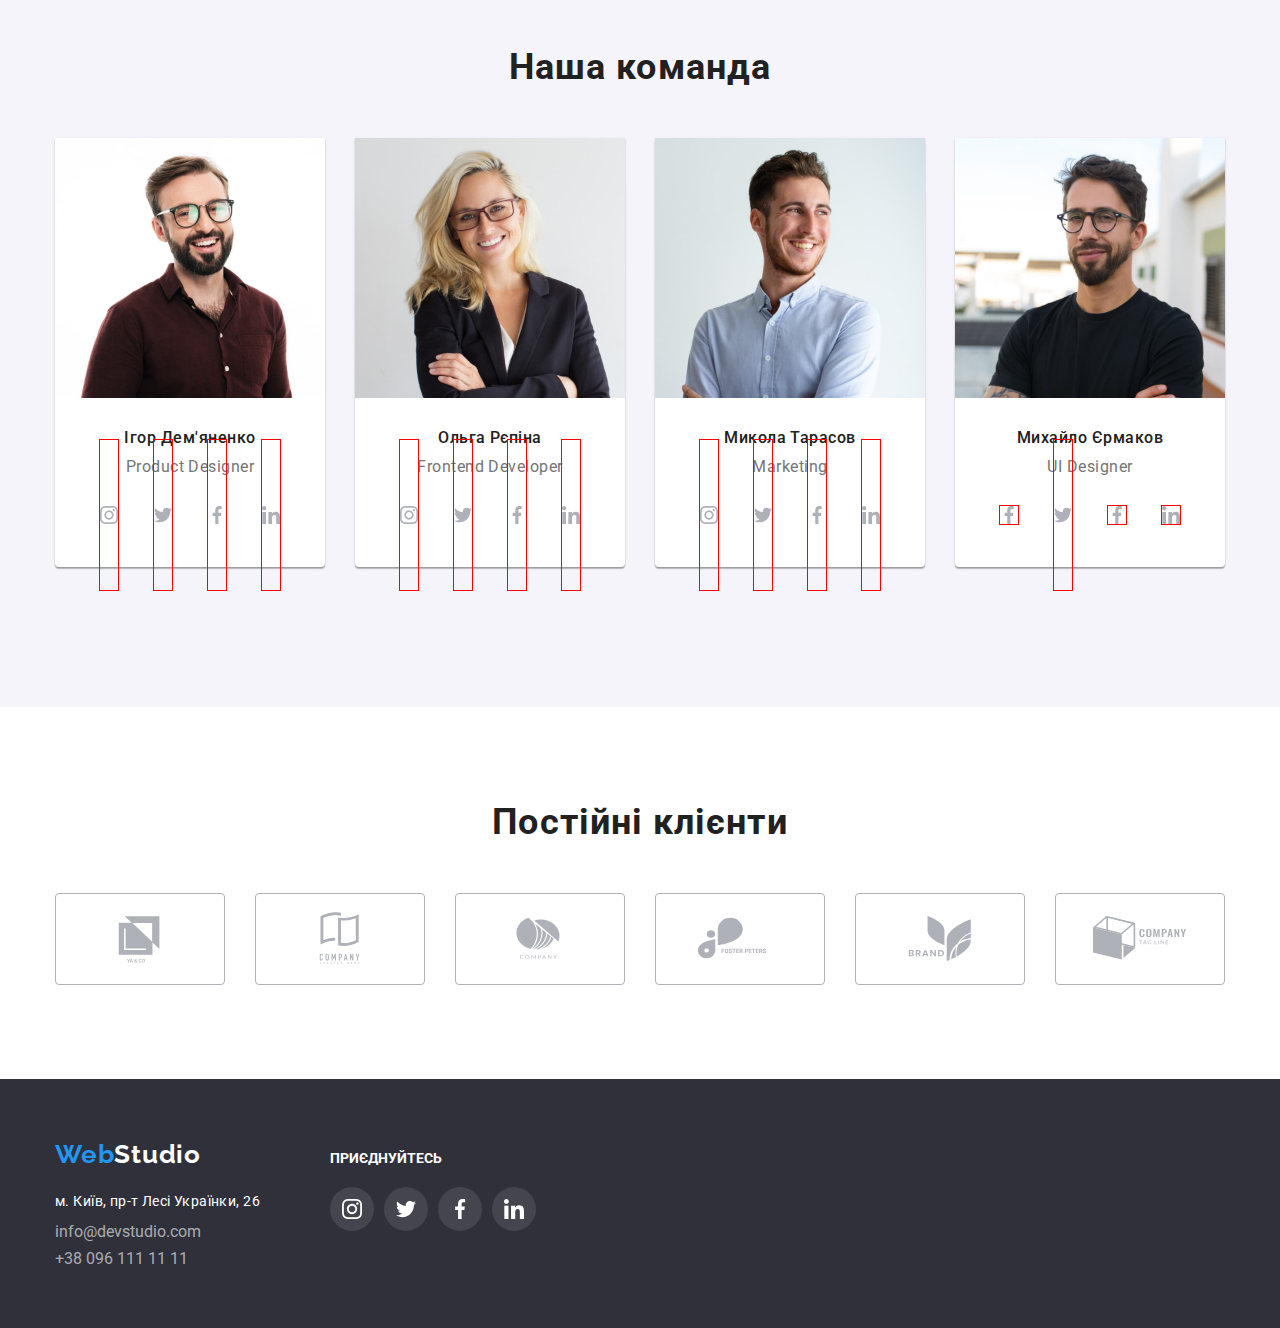
==== commit d3d94f11: "фокус на соцсетях?????????????" ====
--- a/index.html
+++ b/index.html
@@ -155,27 +155,26 @@
               <li class="team-social-item">
                 <a class="team-social-link link" 
                 href="https://www.instagram.com/">
-<svg lang="en" aria-label="instagram icon" class="team-social-icon" width="20px" heigt="20px">
+<svg lang="en" aria-label="instagram icon" class="team-social-icon" width="20" heigt="20">
                         <use href="./images/sprite.svg#icon-instagram"></use></svg>
 </a></li>
               <li class="team-social-item">                
 <a class="team-social-link link" href="https://twitter.com/
 ">
-<svg lang="en" aria-label="icon twitter" class="team-social-icon" width="20px" heigt="20px">
+<svg lang="en" aria-label="icon twitter" class="team-social-icon" width="20" heigt="20">
                         <use href="./images/sprite.svg#icon-twitter"></use></svg></a></li>
 
               <li class="team-social-item">
 <a class="team-social-link link" href="https://www.facebook.com/
-"><svg lang="en" aria-label="icon facebook" class="team-social-icon" width="20px" heigt="20px">
+"><svg lang="en" aria-label="icon facebook" class="team-social-icon" width="20" heigt="20">
                         <use href="./images/sprite.svg#icon-facebook"></use></svg></a></li>
               <li class="team-social-item">
 <a class="team-social-link link" href="https://www.linkedin.com/
-"><svg lang="en" aria-label="iconlinkedin" class="team-social-icon" width="20px" heigt="20px">
+"><svg lang="en" aria-label="iconlinkedin" class="team-social-icon" width="20" heigt="20">
                         <use href="./images/sprite.svg#icon-linkedin"></use></svg> </a></li>
             </ul>
           </li>
-          <li class="team-item">
-            <img
+          <li class="team-item">           <img
               class="team-img"
               src="./images/olga_repina.jpg"
               alt="Фото сотрудников"
@@ -188,22 +187,22 @@
               <li class="team-social-item">
                 <a class="team-social-link link" 
                 href="https://www.instagram.com/">
-<svg lang="en" aria-label="instagram icon" class="team-social-icon" width="20px" heigt="20px">
+<svg lang="en" aria-label="instagram icon" class="team-social-icon" width="20" heigt="20">
                         <use href="./images/sprite.svg#icon-instagram"></use></svg>
 </a></li>
               <li class="team-social-item">                
 <a class="team-social-link link" href="https://twitter.com/
 ">
-<svg lang="en" aria-label="icon twitter" class="team-social-icon" width="20px" heigt="20px">
+<svg lang="en" aria-label="icon twitter" class="team-social-icon" width="20" heigt="20">
                         <use href="./images/sprite.svg#icon-twitter"></use></svg></a></li>
 
               <li class="team-social-item">
 <a class="team-social-link link" href="https://www.facebook.com/
-"><svg lang="en" aria-label="icon facebook" class="team-social-icon" width="20px" heigt="20px">
+"><svg lang="en" aria-label="icon facebook" class="team-social-icon" width="20" heigt="20">
                         <use href="./images/sprite.svg#icon-facebook"></use></svg></a></li>
               <li class="team-social-item">
 <a class="team-social-link link" href="https://www.linkedin.com/
-"><svg lang="en" aria-label="iconlinkedin" class="team-social-icon" width="20px" heigt="20px">
+"><svg lang="en" aria-label="iconlinkedin" class="team-social-icon" width="20" heigt="20">
                         <use href="./images/sprite.svg#icon-linkedin"></use></svg> </a></li>
             </ul>
           </li>
@@ -221,22 +220,22 @@
               <li class="team-social-item">
                 <a class="team-social-link link" 
                 href="https://www.instagram.com/">
-<svg lang="en" aria-label="instagram icon" class="team-social-icon" width="20px" heigt="20px">
+<svg lang="en" aria-label="instagram icon" class="team-social-icon" width="20" heigt="20">
                         <use href="./images/sprite.svg#icon-instagram"></use></svg>
 </a></li>
               <li class="team-social-item">                
 <a class="team-social-link link" href="https://twitter.com/
 ">
-<svg lang="en" aria-label="icon twitter" class="team-social-icon" width="20px" heigt="20px">
+<svg lang="en" aria-label="icon twitter" class="team-social-icon" width="20" heigt="20">
                         <use href="./images/sprite.svg#icon-twitter"></use></svg></a></li>
 
               <li class="team-social-item">
 <a class="team-social-link link" href="https://www.facebook.com/
-"><svg lang="en" aria-label="icon facebook" class="team-social-icon" width="20px" heigt="20px">
+"><svg lang="en" aria-label="icon facebook" class="team-social-icon" width="20" heigt="20">
                         <use href="./images/sprite.svg#icon-facebook"></use></svg></a></li>
               <li class="team-social-item">
 <a class="team-social-link link" href="https://www.linkedin.com/
-"><svg lang="en" aria-label="iconlinkedin" class="team-social-icon" width="20px" heigt="20px">
+"><svg lang="en" aria-label="iconlinkedin" class="team-social-icon" width="20" heigt="20">
                         <use href="./images/sprite.svg#icon-linkedin"></use></svg> </a></li>
             </ul>
           </li>
@@ -250,29 +249,30 @@
             />
             <h3 class="team-item-title title">Михайло Єрмаков</h3>
             <p class="team-item-text" lang="en">UI Designer</p>
-             <ul class="team-social-list list">
+            <ul class="team-social-list list">
               <li class="team-social-item">
                 <a class="team-social-link link" 
                 href="https://www.instagram.com/">
-<svg lang="en" aria-label="instagram icon" class="team-social-icon" width="20px" heigt="20px">
-                        <use href="./images/sprite.svg#icon-instagram"></use></svg>
+<svg lang="en" aria-label="" class="team-social-icon" width="20" height="20">
+                        <use href="./images/sprite.svg#icon-facebook"></use></svg>
 </a></li>
               <li class="team-social-item">                
 <a class="team-social-link link" href="https://twitter.com/
 ">
-<svg lang="en" aria-label="icon twitter" class="team-social-icon" width="20px" heigt="20px">
+<svg lang="en" aria-label="icon twitter" class="team-social-icon" width="20" heigt="20">
                         <use href="./images/sprite.svg#icon-twitter"></use></svg></a></li>
 
               <li class="team-social-item">
 <a class="team-social-link link" href="https://www.facebook.com/
-"><svg lang="en" aria-label="icon facebook" class="team-social-icon" width="20px" heigt="20px">
+"><svg lang="en" aria-label="" class="team-social-icon" width="20" height="20">
                         <use href="./images/sprite.svg#icon-facebook"></use></svg></a></li>
               <li class="team-social-item">
 <a class="team-social-link link" href="https://www.linkedin.com/
-"><svg lang="en" aria-label="iconlinkedin" class="team-social-icon" width="20px" heigt="20px">
+"><svg lang="en" aria-label="icon linkedin" class="team-social-icon" width="20" height="20">
                         <use href="./images/sprite.svg#icon-linkedin"></use></svg> </a></li>
             </ul>
-          </li>
+
+           
           
         </ul> 
       </div>
@@ -328,26 +328,26 @@
             <ul class="footer-icon-list list">
               <li class="footer-icon-item">
                 <a class="footer-icon-link link" href="https://www.instagram.com/
-" ><svg lang="en" aria-label="icon instagram" class="footer-icon" width="20px" height="20px"
+" ><svg lang="en" aria-label="icon instagram" class="footer-icon" width="20" height="20"
     >
                         <use href="./images/sprite.svg#icon-instagram"></use></svg>
 </a></a>
               </li>
               <li class="footer-icon-item">
                 <a class="footer-icon-link link" href="https://twitter.com/
-" ><svg lang="en" aria-label="icon twitter" class="footer-icon" width="20px" height="20px">
+" ><svg lang="en" aria-label="icon twitter" class="footer-icon" width="20" height="20">
                         <use href="./images/sprite.svg#icon-twitter"></use></svg>
 </a></a>
               </li>
               <li class="footer-icon-item">
                 <a class="footer-icon-link link" href="https://www.facebook.com/
-"><svg lang="en" aria-label="" class="footer-icon" width="20px" height="20px">
+"><svg lang="en" aria-label="" class="footer-icon" width="20" height="20">
                         <use href="./images/sprite.svg#icon-facebook"></use></svg>
 </a></a>
               </li>
               <li class="footer-icon-item">
                 <a class="footer-icon-link link" href="https://www.linkedin.com/
-"><svg lang="en" aria-label="icon linkedin" class="footer-icon" width="20px" height="20px">
+"><svg lang="en" aria-label="icon linkedin" class="footer-icon" width="20" height="20">
                         <use href="./images/sprite.svg#icon-linkedin"></use></svg>
 </a></a>
               </li>
--- a/css/styles.css
+++ b/css/styles.css
@@ -1,5 +1,5 @@
 /* сбрасываем стили */
-h1,
+h1, 
 h2,
 h3,
 h4,
@@ -175,6 +175,7 @@
 .mailto-icon,
 .phone-icon {
     margin-right: 10px;
+    fill: currentColor;
 }
 
 .current {
@@ -241,9 +242,8 @@
     font-weight: 500;
     line-height: 1.6;
     letter-spacing: 0.03em;
-    width: 125px;
-    height: 38px;
-
+    padding: 6px 22px;  
+    
 }
 
 /* ------ hover-focus  ------------ */
@@ -357,15 +357,21 @@
 }
 
 .team-social-list {
-    display: flex;
+    display: flex; 
     justify-content: center;
     column-gap: 10px;
 }
+.team-social-item{
+    display: flex;
+        justify-content: center;
+        align-items: center;
+
+}
 
 .team-social-link {
     display: flex;
     justify-content: center;
-    align-items: center;
+    align-items: center; 
     width: 44px;
     height: 44px;
     border-radius: 50%;
@@ -374,7 +380,9 @@
 }
 
 .team-social-icon {
-    fill: #AFB1B8;
+    color: #AFB1B8;
+    border: 1px solid red;
+    fill: currentColor;
 
 }
 
@@ -387,9 +395,9 @@
 
 .team-social-link:hover,
 .team-social-link:focus {
-    background-color: var(--accent-color);
-
-}
+    background-color: var(--accent-color); 
+ 
+} 
 
 /* ===========   TEAM   ===================== */
 /* ===========   CLIENT   ===================== */
@@ -554,12 +562,14 @@
     border-top: none;
     padding: 20px 24px;
 }
-
-.portfolio-link-item:hover,
-.portfolio-link-item:focus {
+.item-link{
+    display: inline-block;
+}
+
+.item-link:hover,
+.item-link:focus {
     box-shadow: 0px 1px 1px rgba(0, 0, 0, 0.12), 0px 4px 4px rgba(0, 0, 0, 0.06), 1px 4px 6px rgba(0, 0, 0, 0.16);
-
-}
+}    
 
 /* ---------------------------------------------------------- */
 
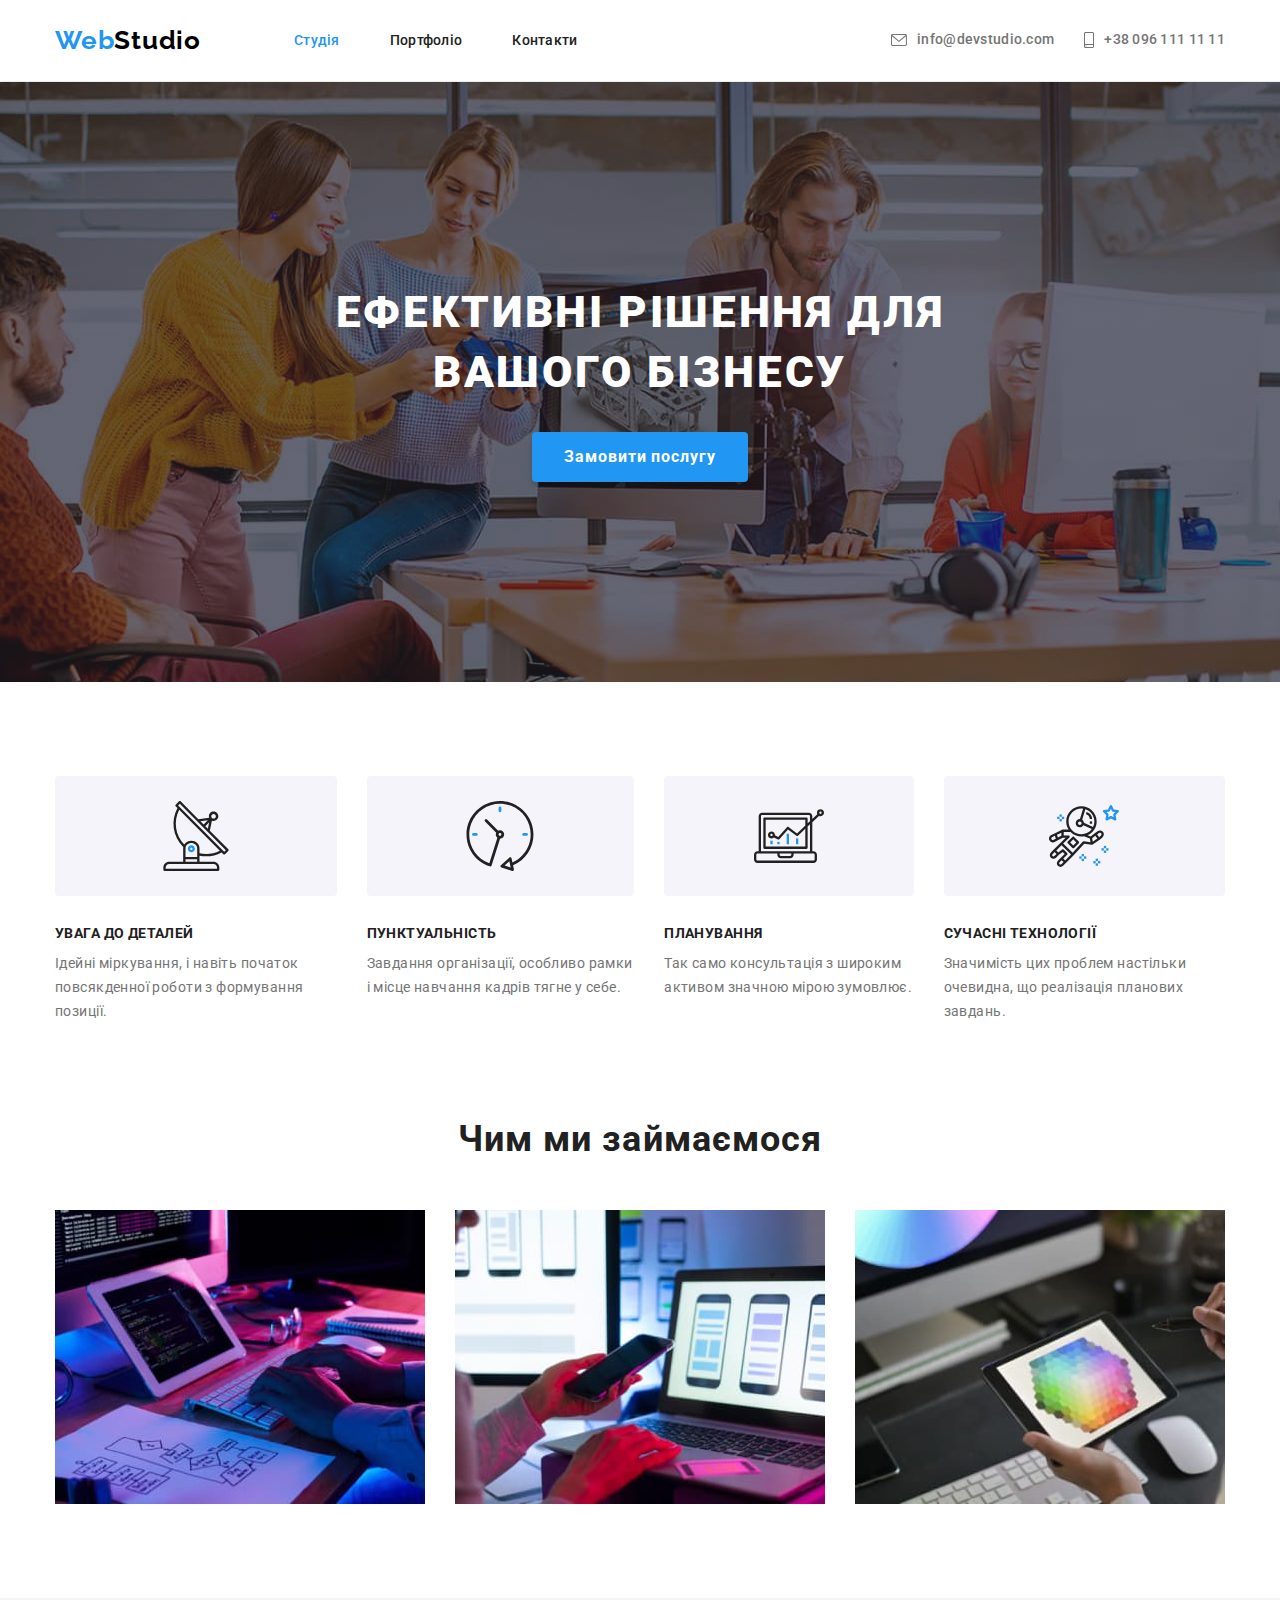
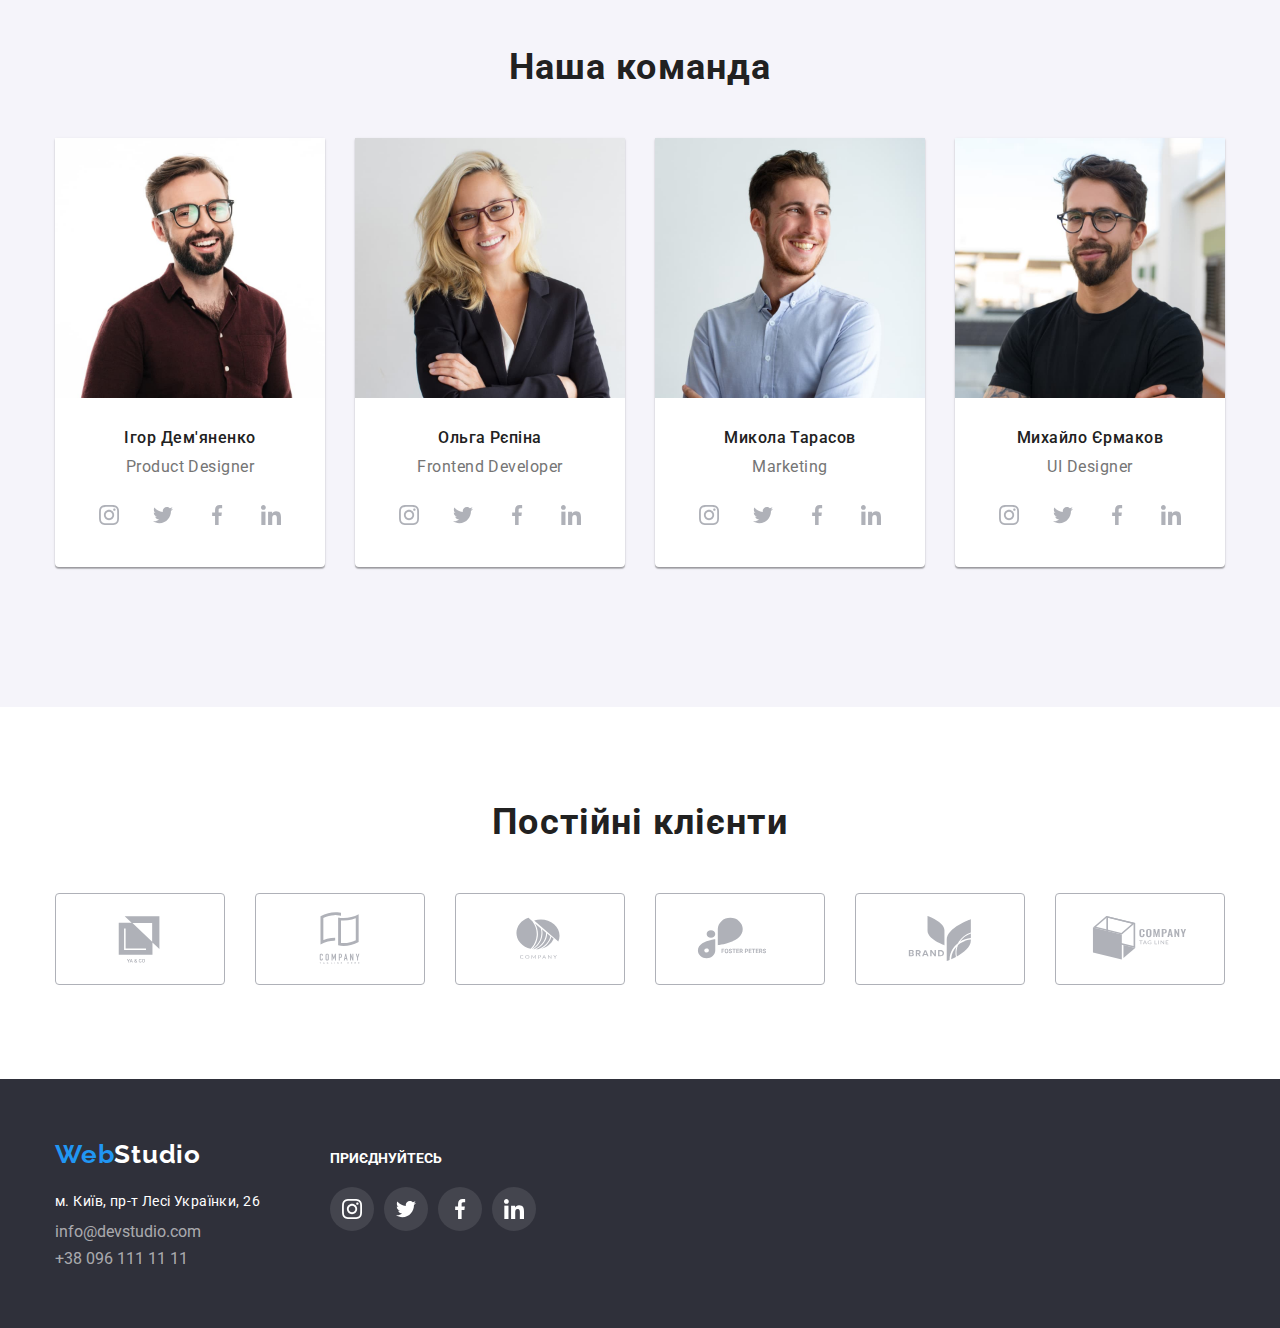
==== commit 82ac4760: "Добавляет переделанную ДЗ-4" ====
--- a/index.html
+++ b/index.html
@@ -151,26 +151,27 @@
             />
             <h3 class="team-item-title title">Ігор Дем'яненко</h3>
             <p class="team-item-text" lang="en">Product Designer</p>
-            <ul class="team-social-list list">
+           <ul class="team-social-list list">
               <li class="team-social-item">
                 <a class="team-social-link link" 
                 href="https://www.instagram.com/">
-<svg lang="en" aria-label="instagram icon" class="team-social-icon" width="20" heigt="20">
-                        <use href="./images/sprite.svg#icon-instagram"></use></svg>
+<svg lang="en" aria-label="icon instagram" class="team-social-icon" width="20" height="20"
+    >
+                        <use href="./images/sprite.svg#icon-instagram"></use></use></svg>
 </a></li>
               <li class="team-social-item">                
 <a class="team-social-link link" href="https://twitter.com/
 ">
-<svg lang="en" aria-label="icon twitter" class="team-social-icon" width="20" heigt="20">
+<svg lang="en" aria-label="icon twitter" class="team-social-icon" width="20" height="20">
                         <use href="./images/sprite.svg#icon-twitter"></use></svg></a></li>
 
               <li class="team-social-item">
 <a class="team-social-link link" href="https://www.facebook.com/
-"><svg lang="en" aria-label="icon facebook" class="team-social-icon" width="20" heigt="20">
+"><svg lang="en" aria-label="" class="team-social-icon" width="20" height="20">
                         <use href="./images/sprite.svg#icon-facebook"></use></svg></a></li>
               <li class="team-social-item">
 <a class="team-social-link link" href="https://www.linkedin.com/
-"><svg lang="en" aria-label="iconlinkedin" class="team-social-icon" width="20" heigt="20">
+"><svg lang="en" aria-label="icon linkedin" class="team-social-icon" width="20" height="20">
                         <use href="./images/sprite.svg#icon-linkedin"></use></svg> </a></li>
             </ul>
           </li>
@@ -183,26 +184,27 @@
             />
             <h3 class="team-item-title title">Ольга Рєпіна</h3>
             <p class="team-item-text" lang="en">Frontend Developer</p>
-             <ul class="team-social-list list">
+            <ul class="team-social-list list">
               <li class="team-social-item">
                 <a class="team-social-link link" 
                 href="https://www.instagram.com/">
-<svg lang="en" aria-label="instagram icon" class="team-social-icon" width="20" heigt="20">
-                        <use href="./images/sprite.svg#icon-instagram"></use></svg>
+<svg lang="en" aria-label="icon instagram" class="team-social-icon" width="20" height="20"
+    >
+                        <use href="./images/sprite.svg#icon-instagram"></use></use></svg>
 </a></li>
               <li class="team-social-item">                
 <a class="team-social-link link" href="https://twitter.com/
 ">
-<svg lang="en" aria-label="icon twitter" class="team-social-icon" width="20" heigt="20">
+<svg lang="en" aria-label="icon twitter" class="team-social-icon" width="20" height="20">
                         <use href="./images/sprite.svg#icon-twitter"></use></svg></a></li>
 
               <li class="team-social-item">
 <a class="team-social-link link" href="https://www.facebook.com/
-"><svg lang="en" aria-label="icon facebook" class="team-social-icon" width="20" heigt="20">
+"><svg lang="en" aria-label="" class="team-social-icon" width="20" height="20">
                         <use href="./images/sprite.svg#icon-facebook"></use></svg></a></li>
               <li class="team-social-item">
 <a class="team-social-link link" href="https://www.linkedin.com/
-"><svg lang="en" aria-label="iconlinkedin" class="team-social-icon" width="20" heigt="20">
+"><svg lang="en" aria-label="icon linkedin" class="team-social-icon" width="20" height="20">
                         <use href="./images/sprite.svg#icon-linkedin"></use></svg> </a></li>
             </ul>
           </li>
@@ -220,22 +222,23 @@
               <li class="team-social-item">
                 <a class="team-social-link link" 
                 href="https://www.instagram.com/">
-<svg lang="en" aria-label="instagram icon" class="team-social-icon" width="20" heigt="20">
-                        <use href="./images/sprite.svg#icon-instagram"></use></svg>
+<svg lang="en" aria-label="icon instagram" class="team-social-icon" width="20" height="20"
+    >
+                        <use href="./images/sprite.svg#icon-instagram"></use></use></svg>
 </a></li>
               <li class="team-social-item">                
 <a class="team-social-link link" href="https://twitter.com/
 ">
-<svg lang="en" aria-label="icon twitter" class="team-social-icon" width="20" heigt="20">
+<svg lang="en" aria-label="icon twitter" class="team-social-icon" width="20" height="20">
                         <use href="./images/sprite.svg#icon-twitter"></use></svg></a></li>
 
               <li class="team-social-item">
 <a class="team-social-link link" href="https://www.facebook.com/
-"><svg lang="en" aria-label="icon facebook" class="team-social-icon" width="20" heigt="20">
+"><svg lang="en" aria-label="" class="team-social-icon" width="20" height="20">
                         <use href="./images/sprite.svg#icon-facebook"></use></svg></a></li>
               <li class="team-social-item">
 <a class="team-social-link link" href="https://www.linkedin.com/
-"><svg lang="en" aria-label="iconlinkedin" class="team-social-icon" width="20" heigt="20">
+"><svg lang="en" aria-label="icon linkedin" class="team-social-icon" width="20" height="20">
                         <use href="./images/sprite.svg#icon-linkedin"></use></svg> </a></li>
             </ul>
           </li>
@@ -253,13 +256,14 @@
               <li class="team-social-item">
                 <a class="team-social-link link" 
                 href="https://www.instagram.com/">
-<svg lang="en" aria-label="" class="team-social-icon" width="20" height="20">
-                        <use href="./images/sprite.svg#icon-facebook"></use></svg>
+<svg lang="en" aria-label="icon instagram" class="team-social-icon" width="20" height="20"
+    >
+                        <use href="./images/sprite.svg#icon-instagram"></use></use></svg>
 </a></li>
               <li class="team-social-item">                
 <a class="team-social-link link" href="https://twitter.com/
 ">
-<svg lang="en" aria-label="icon twitter" class="team-social-icon" width="20" heigt="20">
+<svg lang="en" aria-label="icon twitter" class="team-social-icon" width="20" height="20">
                         <use href="./images/sprite.svg#icon-twitter"></use></svg></a></li>
 
               <li class="team-social-item">
--- a/css/styles.css
+++ b/css/styles.css
@@ -380,8 +380,7 @@
 }
 
 .team-social-icon {
-    color: #AFB1B8;
-    border: 1px solid red;
+    color: #AFB1B8;   
     fill: currentColor;
 
 }
